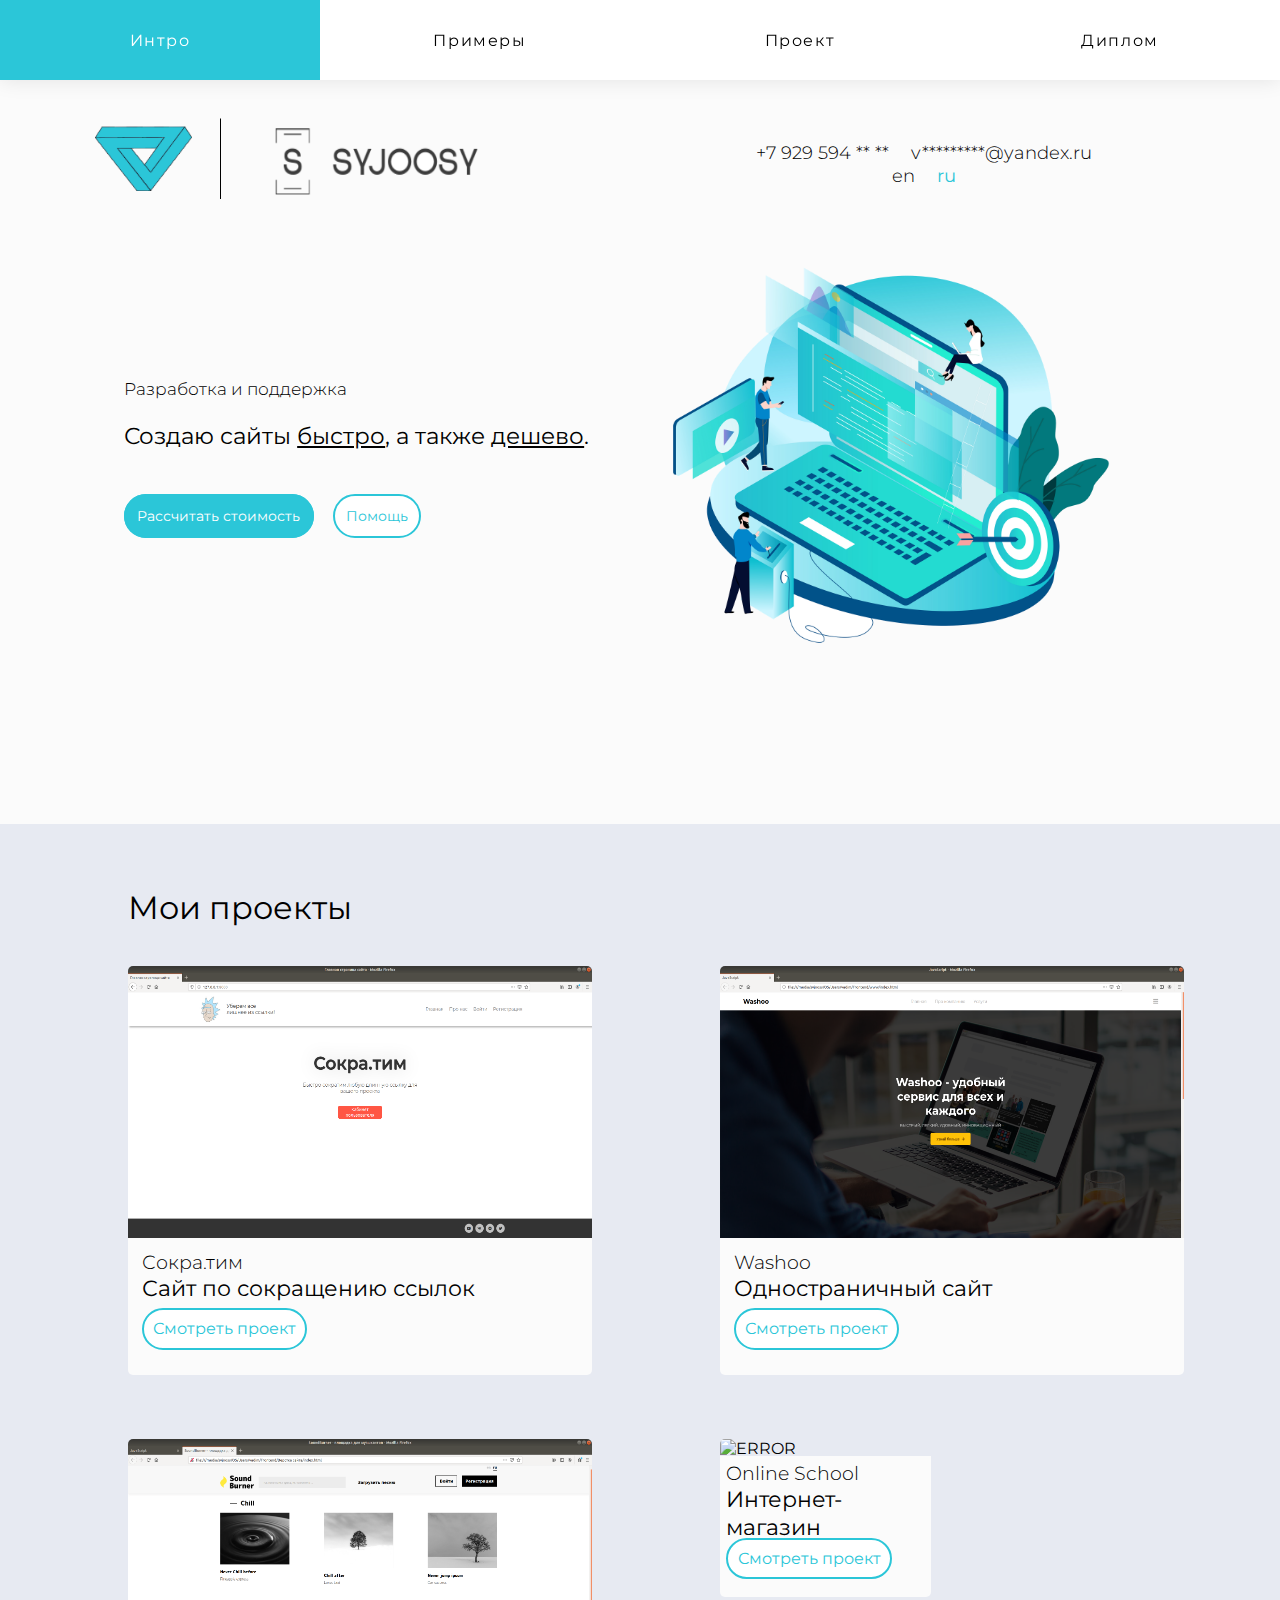
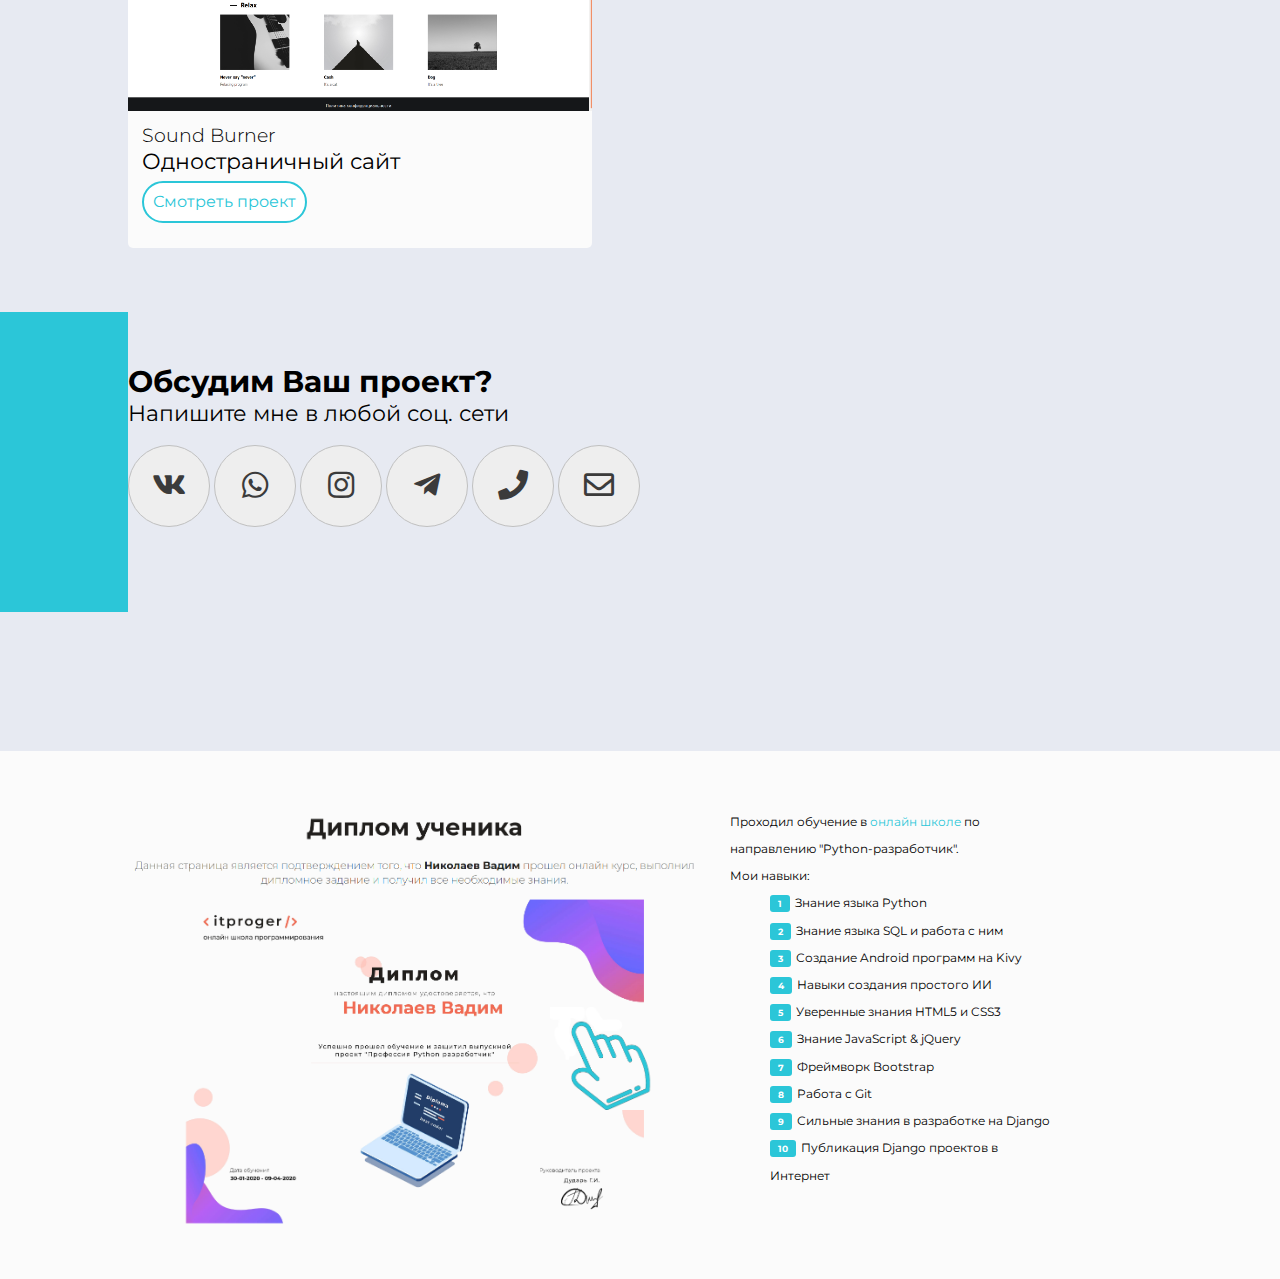
==== index.html @ c53ed462 "block fixes" ====
<!DOCTYPE html>
 <html lang="en">
 <head>
  <script src="https://code.jquery.com/jquery-3.5.1.min.js"></script>
  <meta charset="UTF-8">
  <title>syjoosy</title>
  <link rel="stylesheet" href="style.css"> 
  <!-- <link rel="stylesheet" href="https://cdnjs.cloudflare.com/ajax/libs/animate.css/4.0.0/animate.min.css"/> -->
  <link href="https://fonts.googleapis.com/css2?family=Montserrat:wght@100;300;400;600;700&display=swap" rel="stylesheet">
  <link rel="stylesheet" href="https://use.fontawesome.com/releases/v5.8.2/css/all.css" crossorigin="anonymous">
  <script src="script.js"></script>
  <!-- <script type="text/javascript">
    alert(screen.width+'x'+screen.height);
</script> -->
    </head>
 <body id="body">
  <section class="et-hero-tabs" id="tab-intro">
  <div class="et-hero-tabs-container">
      <a class="et-hero-tab" href="#tab-intro">Интро</a>
      <a class="et-hero-tab" href="#tab-projects">Примеры</a>
      <a class="et-hero-tab" href="#tab-project">Проект</a>
      <a class="et-hero-tab" href="#tab-diplom">Диплом</a>
      <!-- <a class="et-hero-tab" href="#tab-other">Other</a> -->
      <span class="et-hero-tab-slider"></span>
    </div>
  </section>
  <div class="background">
  <div class="margin"></div>
  <header>
    <!-- <div class="logo"> -->
      <!-- <div class="logo-img"> -->
      <!-- <img id="logo-1" src="img/logo3.png" alt="ERROR" width="120px" height="80px">
      <div class="line"></div>
      <img id="logo-2" src="img/syjoosy1.png" alt="ERROR" width="300px" height="160px" > -->
      <img id="logo-3" class="edge" src="img/123.png" alt="ERROR">
      <!-- </div> -->
    <!-- </div> -->
    <div class="info">
      <p>+7 929 594 ** **</p>
      <p>v*********@yandex.ru</p>
      <a href="#" id="en">en</a>
      <a href="#" id="ru">ru</a>
    </div>
    
  </header>
   <div class="logo-bottom">
    <div id="xy">
        <img id="iso" src="img/iso3.png" alt="ERROR">
    </div>
    <div class="logo-bottom-text">
      <p class="logo-bottom-p">Разработка и поддержка</p>
      <b id="showScroll"></b>
      <p class="logo-bottom-p-2">Создаю сайты <u>быстро</u>, а также <u>дешево</u>.</p>
      <div class="buttons">
        <a href="#" id="calc">Рассчитать стоимость</a>
        <a href="#" id="help">Помощь</a>
      </div>
    </div>
    
  </div>
</div>
<div id="tab-projects"></div>
  <div class="services">
    <p class="service-text">Мои проекты</p>
    <div class="service-images">
      <div class="simage">
        <img src="img/sokratim.png" alt="ERROR" class="simage-img">
        <div class="back">
          <p class="simage-name">Сокра.тим</p>
          <p class="simage-text">Сайт по сокращению ссылок</p>
          <a href="#">Смотреть проект</a>
          <div class="margin-simage"></div>
        </div>
      </div>
      <div class="simage">
        <img src="img/washoo.png" alt="ERROR" class="simage-img">
          <div class="back">
            <p class="simage-name">Washoo</p>
            <p class="simage-text">Одностраничный сайт</p>
            <a href="https://syjoosy.github.io/washoo/" target="_blank" >Смотреть проект</a>
            <div class="margin-simage"></div>
        </div>
      </div>

        <div class="simage">
          <img src="img/sound.png" alt="ERROR" class="simage-img">
          <div class="back">
            <div id="tab-project"></div>  
            <p class="simage-name">Sound Burner</p>
            <p class="simage-text">Одностраничный сайт</p>
            
            <a href="https://syjoosy.github.io/Sound-Burner/" target="_blank">Смотреть проект</a>
            <div class="margin-simage"></div>
          </div>
        </div>
        <div class="simage">
          <img src="https://i.ytimg.com/vi/j4wErHvze6g/maxresdefault.jpg" alt="ERROR" class="simage-img">
          <div class="back">
            <div id="tab-project"></div>  
            <p class="simage-name">Online School</p>
            <p class="simage-text">Интернет-магазин</p>
            
            <a href="#" target="_blank">Смотреть проект</a>
            <div class="margin-simage"></div>
          </div>
      </div>
    </div>
  </div>
  <div class="trio"></div>
  <div id="trio-2"></div>
  <div class="very-big-forma">
  <div id="big-forma">
    <h6 class="name">Обсудим Ваш проект?</h6>
    <p>Напишите мне в любой соц. сети</p>
    <div class="soc">
      <a href="https://vk.com/syjoosy" target="_blank"><div><i class="fab fa-vk"></i></div></a>
      <a href="https://wa.me/7929594****" target="_blank"><div><i class="fab fa-whatsapp"></i></div></a>
      <a href="https://www.instagram.com/syjoosy/" target="_blank"><div><i class="fab fa-instagram"></i></div></a>
      <a href="https://t.me/syjoosy" target="_blank"><div><i class="fab fa-telegram-plane"></i></div></a>
      <a href="tel:7929594****"><div><i class="fas fa-phone"></i></div></a>
      <a href="mailto:vadim*****@yandex.ru"><div><i class="far fa-envelope"></i></div></a>
    </div>
  <div class="forma" id="main">
  </div>
  </div>
  </div>
  <div id="tab-diplom"></div>
  <div class="diplom" >
    <a href="https://itproger.com/view-diplom/24287206b0eabb3c28bd4c9bcc3664b1/python" target="_blank"><img id="diplom-img" src="img/diplom1.png" alt="ERROR"></a>
    <img src="img/hand4.png" alt="ERROR" id="hand">
    <img src="img/hand5.png" alt="ERROR" id="hand" class="hand-2">
    <div class="diplom-text">
    <p>Проходил обучение в <a href="https://itproger.com" target="_blank" id="itproger">онлайн школе</a> по направлению "Python-разработчик". <br>Мои навыки:</p>
    <!-- <div class="ul-li"> -->
    <ul>
      <li>Знание языка Python</li>
      <li>Знание языка SQL и работа с ним</li>
      <li>Создание Android программ на Kivy</li>
      <li>Навыки создания простого ИИ</li>
      <li>Уверенные знания HTML5 и CSS3</li>
    <!-- </ul>
    <ul> -->
      <li>Знание JavaScript & jQuery</li>
      <li>Фреймворк Bootstrap</li>
      <li>Работа с Git</li>
      <li>Сильные знания в разработке на Django</li>
      <li>Публикация Django проектов в Интернет</li>
    </ul>
    </div>
    </div>
  </div>
 </body>
 </html>
---- style.css ----
* {
    margin: 0px;
    font-family: 'Montserrat', sans-serif;
    /*font-family: 'Evolventa',Arial,sans-serif;
    font-weight: 600;*/
    
}

.background {
    background: #fbfbfb;
    /*background: red;*/
}

header {
    /*margin-top: 5%;*/
    font-weight: 300;
    background: #fbfbfb;
    width: 97%;
    /*padding:25px;*/
   /* display: -webkit-inline-flex;
    display: inline-flex;*/
    /*display: inline-block;*/
    /*vertical-align: top;*/
}

body {
    /*overflow: hidden;*/
    overflow: scroll;
    /*padding: 5%;*/
    /*background: #e6e6e6;*/
    /*background: #fbfbfb;*/
    background: #e7eaf2;        
}

a {
    text-decoration: none;
}
 
/*.et-hero-tabs,*/
.et-slide {
    display: flex;
    flex-direction: column;
    justify-content: center;
    align-items: center;
    height: 100vh;
    position: relative;
    background: #eee;
    text-align: center;
    padding: 0 2em;

    
}


h1 {
        font-size: 2rem;
        margin: 0;
        letter-spacing: 1rem;
    }
    h3 {
        font-size: 1rem;
        letter-spacing: 0.3rem;
        opacity: 0.6;
    }

.et-hero-tabs-container {
    display: flex;
    flex-direction: row;
    position: absolute;
    bottom: 0;
    width: 100%;
    height: calc(1em + 5vw);
    box-shadow: 0 0 20px rgba(0, 0, 0, 0.1);
    background: #fff;
    z-index: 10;
}

.et-hero-tabs-container {
        position: fixed;
        top: 0;
    }


.et-hero-tab {
    display: flex;
    justify-content: center;
    align-items: center;
    flex: 1;
    color: #000;
    letter-spacing: 0.1rem;
        transition: all 0.5s ease;
        font-size: 0.8rem;
}

.et-hero-tab:hover {
            color:white;
      background: #2bc6d8;
            transition: all 0.5s ease;
    }

.et-hero-tab-slider {
    position: absolute;
    bottom: 0;
    width: 0;
    height: 6px;
    background: #66B1F1;
    transition: left 0.3s ease;
}

@media (min-width: 800px) {
    .et-hero-tabs,
    .et-slide {
    h1 {
        font-size: 3rem;
    }
    h3 {
        font-size: 1rem;
    }
    }
    .et-hero-tab {
        font-size: 1rem;
    }
}
/*#logo-1 {
    margin:20px;
}*/

.logo {
    /*width: 50%;*/
    /*display: flex;*/
    /*flex-direction: row;*/
    margin: 0 0px 0px 7%;

}

/*.line {
    width: 1px; 
    height: 100px; 
    background-color: black; 
    margin: 15px;
}*/

.logo > * {
    margin-right: 5%;
}

.info > a {
    color: black;
    text-decoration: none;
}

/*#logo-2 {
    margin-top: -1.5%;
}*/

.margin {
    height: calc(1em + 3vw);
}

#logo-3 {
    margin: 4% 0px 0px 7%;;
    max-width: calc(1em + 30vw);
    height: auto;
} 

/*.logo-img {
    width: 100%;
}*/

/*
header > div {
    display: table-cell;
}*/

/*.line {
    margin-top: 10px;
}*/

.info {
    float: right;
    margin: 7% 10% 0 0;
    text-align: center;
}

.info > * {
    font-size: calc(0.1em + 1.3vw);
    display: inline-block;
    margin-right: 5%; 
}

#ru {
    color: #2bc6d8; 
    font-weight: 400;
}

#ru:hover {
    color: black;
    font-weight: 400;
}

#en:hover {
    color: #2bc6d8; 
    font-weight: 400;
}

.logo-bottom {
    overflow: hidden;
    /*word-break: break-all;*/
    /*position: relative;*/
    width: 97%;
    background: #fbfbfb;
    /*display: -webkit-inline-flex;
    display: inline-flex;*/
    /*margin-left: 10%;*/
}

.logo-bottom-text {
    margin-left: 10%;
}

/*.logo-bottom > div  {
    display: inline-block;
}*/

/*#xy {
    max-width: 50%; 
}*/

#iso {
    /*margin-left: 90%;*/
    float: right;
    margin: 2% 10% 10% 0;
    /*max-width: 40%; */
    max-width: calc(1em + 35vw);
    height: auto;
    /*animation-name: iso;
    animation-duration: 5s;
    animation-iteration-count: infinite;
    animation-direction: alternate;*/
}

/*@keyframes iso {
    from {transform: scale(1.05);}
    to {transform: scale(1);}
}
*/

#iso:hover {
    transform: scale(1.1);
    transition: .5s;
}

#iso:not(:hover) {
    transform: scale(1);
    transition: .5s;
}

.logo-bottom-p {
    font-size: calc(0.1em + 1.2vw);
    font-weight: 300;
    margin: 15% 0 2% 0;
}

.logo-bottom-p-2 {
    /*margin-left: 200px;*/
    font-size: calc(0.1em + 1.7vw);
}

.buttons {
    margin: 5% 0 0 0;
}

.buttons > a {
    color: #2bc6d8;
    border: 2px solid #2bc6d8;
    border-radius: 50px;
    text-decoration: none;
    padding: 1%;
    margin-right: 15px;
    font-size: calc(0.1em + 1vw);
}

#calc {
    background: #2bc6d8;
    color: white;
}

#calc:hover {
    transition-duration: .5s;
    background: white;
    color: #2bc6d8;
}


#calc:not(:hover) {
    transition-duration: .5s;
    background: #2bc6d8;
    color: white;
}

#help:hover {
    transition-duration: .5s;
    background: #2bc6d8;
    color: white;
}

#help:not(:hover) {
    transition-duration: .5s;
    background: white;
    color: #2bc6d8;
}

#tab-projects {
    margin-bottom: 5%;
    /*background: #fbfbfb;*/
}

.services {
    /*margin-top: 10%;*/
    width: 100%;
    background: #e7eaf2;
}

.service-text {
  margin: 0 0 3% 10%;
  font-size: 200%;
}

.service-images {
    display: -webkit-inline-flex;
    display: inline-flex;
    flex-flow: row wrap;
    margin-left: 0%;
    padding: 0%;
    vertical-align: top;
    clear: both;
}

/*.break {
  flex-basis: 100%;
  height: 0;
}*/

.service-images > div {
    margin: 0 0 5% 10%;
    display: inline-block;
}

/*.service-images > div > p {

}
*/
.back {
    margin-top: -1%;
    padding: 3%;
    background: #fbfbfb;
    /*height: 22%;*/
    /*height: calc(1em + 8vw);*/
    border-radius: 0 0 5px 5px;
}

.back > a {
    color: #2bc6d8;
    border: 2px solid #2bc6d8;
    border-radius: 50px;
    text-decoration: none;
    padding: calc(0.5em + 0.1vw);
    margin-top: 200px;
}

.back > a:hover {
    transition-duration: .5s;
    background: #2bc6d8;
    color: white;
}

.back > a:not(:hover) {
    transition-duration: .5s;
    background: white;
    color: #2bc6d8;
}

.margin-simage {
    height: calc(1em + 0.5vw);
}

.simage > img {
    border-radius: 5px 5px 0 0;
}

.simage-name {
    font-size: calc(1em + 0.2vw); 
    font-weight: 300;
}

.simage-text {
    font-size: calc(1em + 0.5vw); 
    font-weight: 400; 
    margin-bottom: 4%;
}

.simage-img {
    /*width:680px; */
    width: calc(1em + 35vw);
    /*height:370px;*/
    height: calc(1em + 20vw);
}

/*.very-big-forma {
    position: relative;
}*/

#big-forma {
    /*max-width: 93.5%;*/
    position: relative;
    overflow: hidden;
    height: 350px; 
}

#big-forma > p {
    position: relative;
    z-index: 2;
}

.forma {
    position: absolute;
    background: #e7eaf2;
    transform: skew(-20deg);
    /*max-width: 93.5%;*/
    max-width: 103%;
    background: #2bc6d8;
    height: 300px;
    padding: 20px; 
    z-index: 0;
}

.trio {
    position: absolute;
    margin-top: 0%;
    z-index: 1;
    height: 300px;
    width: 10%;
    background: #2bc6d8;
    /*background: red;*/
}

.trio.green {
    background:#2bc6d8;
}

#trio-2 {
    visibility: hidden;
    position: absolute;
    margin: 0 0 0 90%;
    z-index: 2;
    height: 340px;
    width: 10%;
    /*background: #2bc6d8;*/
    background: blue;
}

/*.forma > * {
    transform: skew(20deg);
}*/

#big-forma > p {
    font-size: 22px;
    margin-left: 10%;
}

.name {
    position: relative;
    margin: 4% 0 0 10%;
    font-size: 30px;
    z-index: 2;
}


.soc {
    position: relative;
    margin-top: calc(1em + 3vw);
    margin-left: 10%;
    /*margin: 4% 0 0 10%;*/
    z-index: 2;
}

#big-forma > .soc > a {
  display: inline-block;
  margin-top: -10%;
  width: 80px;
  height: 80px;
  text-align: center;
  line-height: 50px;
  border-radius: 50%;
  background: #eee;
  border: 1px solid silver;
  cursor: pointer;
  color: #3b3b3b;
  transition: transform 600ms ease;
}

#big-forma > .soc > a > div > i {
    margin-top: 30%;
    font-size: 30px;
}

.soc a:hover {
  transform: translateY(-10px);
}

#main {
  top: 0;
  left: 0;
  /*width: 800px;*/
  background: linear-gradient(to right, #2bc6d8, #2bc6d8);
}


.diplom {
    width: 100%;
    height: calc(1em + 40vw);
    background: #fbfbfb;
    margin-top: 7%;
    display: flex;
}

.diplom > p {
    /*font-size: 380%;*/
    text-align: right;
}

.diplom-text {
    margin: 2% 18% 0 57%;
    line-height: calc(0.1em + 2vw);
}

.diplom-text > p {
    font-size: calc(0.1em + 0.8vw);
    margin-top: 10%;
}

.diplom-text > ul {
    list-style-type: none; 
}

.diplom-text > ul > li {
    /*font-size: 80%;*/
    font-size: calc(0.1em + 0.8vw);
    counter-increment: step-counter;
}

/*.ul-li > ul > li{
    display: inline-block;
}
*/
.diplom-text > ul > li:before {
    content: counter(step-counter);
    margin-right: 5px;
    font-size: 80%;
    background-color: #2bc6d8;
    color: white;
    font-weight: bold;
    padding: 3px 8px;
    border-radius: 3px;
}

.diplom-text > ul > li.active {
    transform: translate3d(0px, 0, 0);
    opacity: 1;
}

.diplom > a {
    position: absolute;
    margin: 5% 0 0 10%;
    z-index: 0;
}

#diplom-img {
    max-width: 50%;
    height: auto;
    position: relative;
}

#hand {
    position: absolute;
    z-index: 1;
    margin: 20% 0 0 43%;
    max-width: 8%;
    height: auto;
} 

.hand-2 {
    /*position: relative;*/
    animation-name: hand;
    animation-duration: 2s;
    animation-iteration-count: infinite;
    animation-direction: alternate; 
}


@keyframes hand {
    from {z-index: 1; transform: skew(-4deg);}
    to {z-index: 0;transform: skew(4deg);}
}

#itproger {
    text-decoration: none;
    color: #2bc6d8;
}

/*@media (min-width: 480px) and (max-width: 1024px) {
  body {
    font-size: calc(14px + (18 - 14) * ( (100vw - 480px) / ( 1024 - 480) ));
  }
}*/
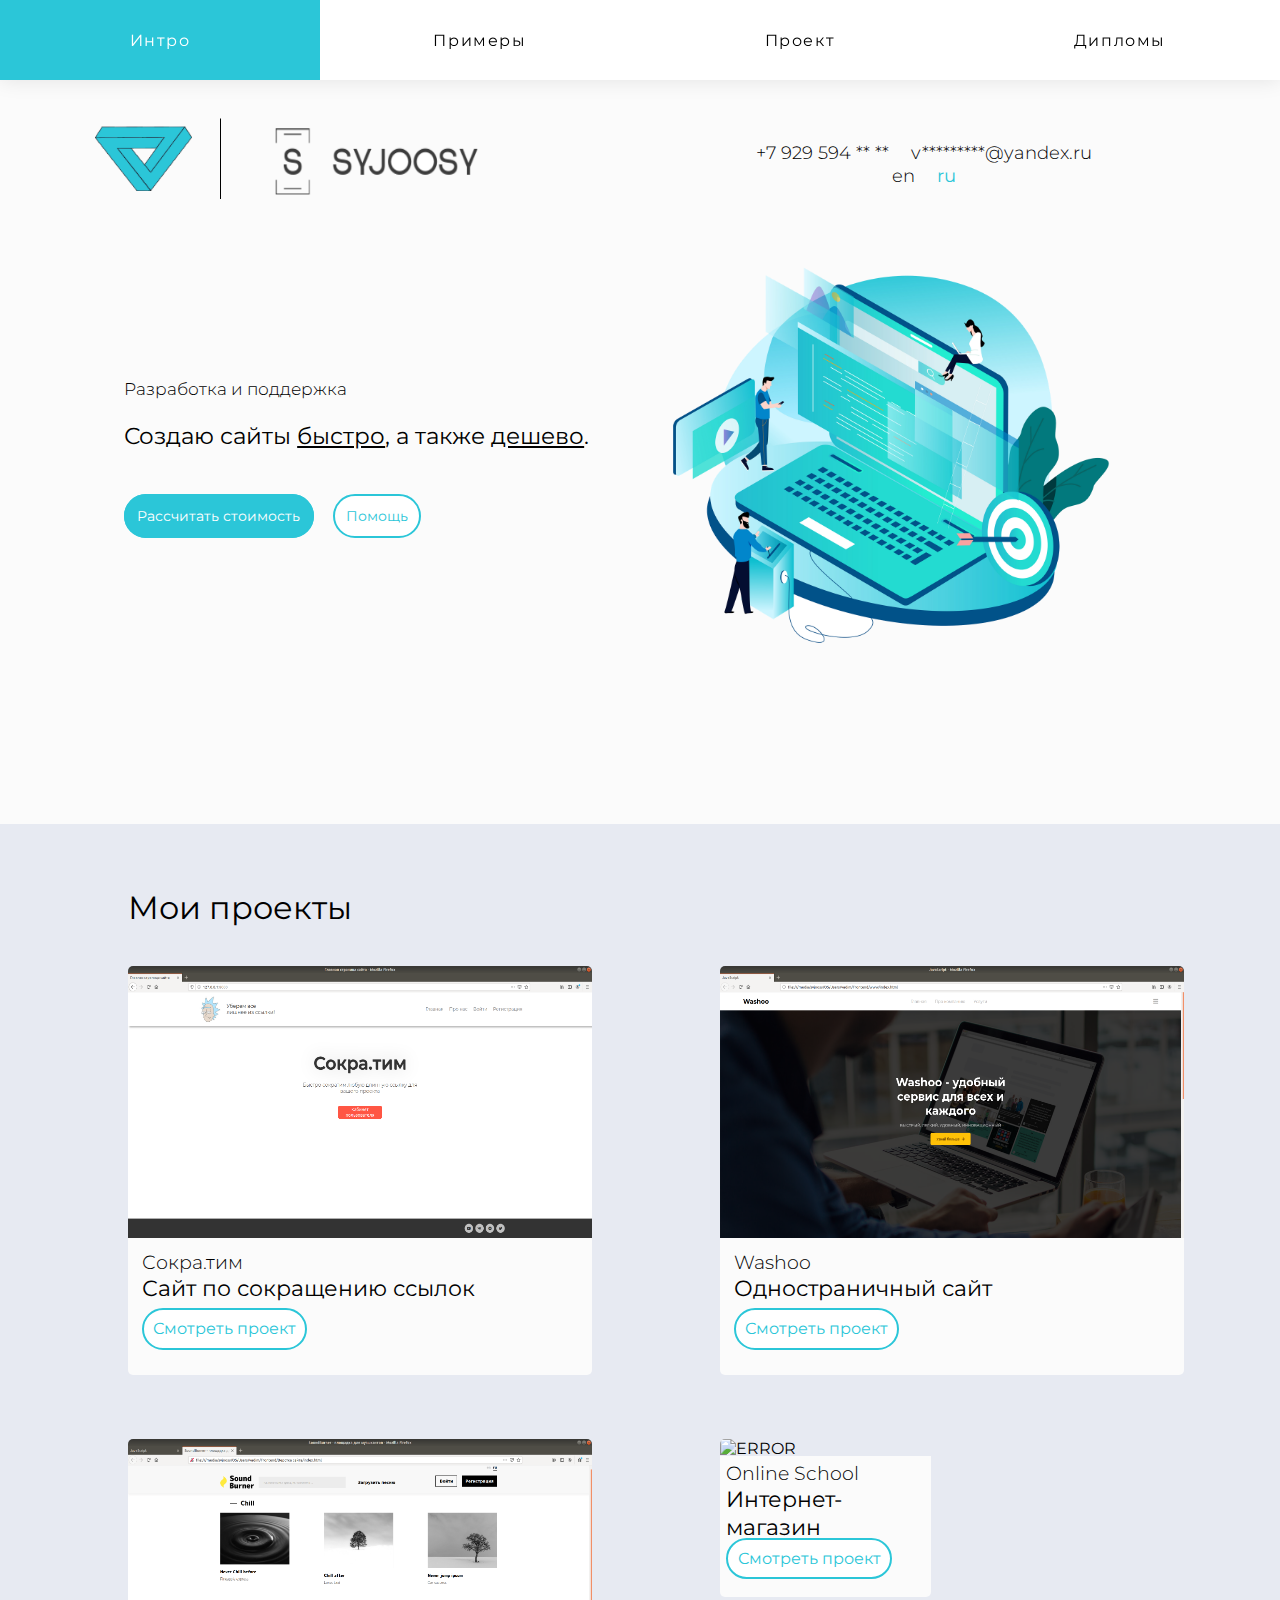
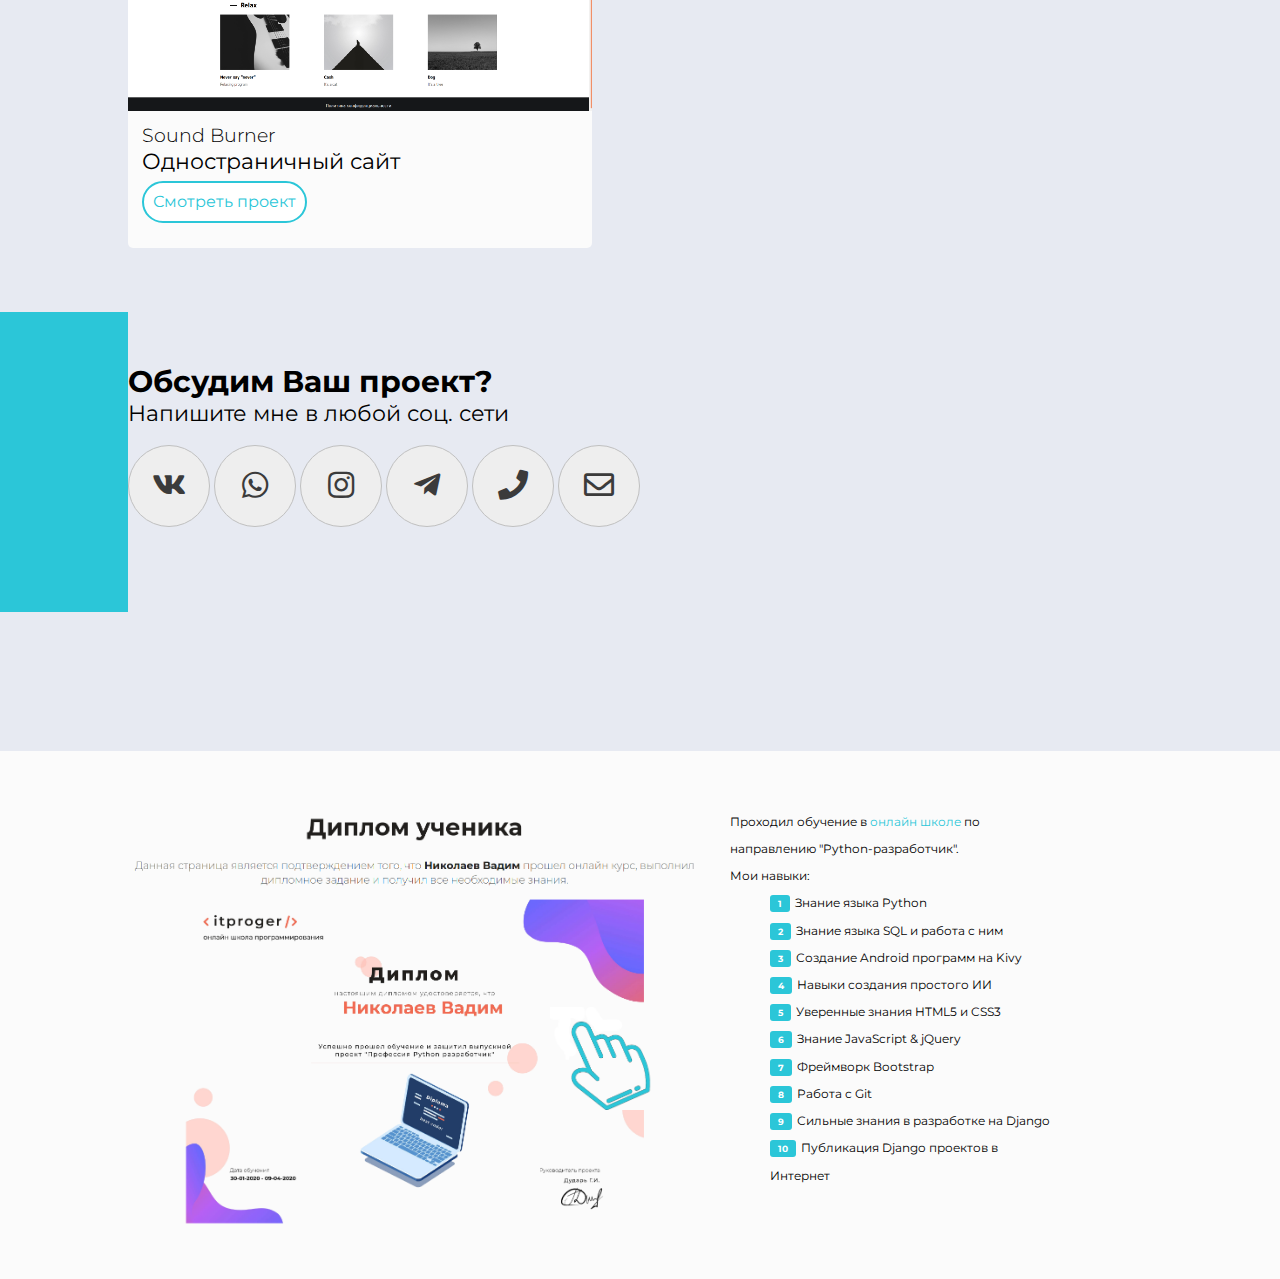
==== commit 15bc348f: "code fixing" ====
--- a/index.html
+++ b/index.html
@@ -9,9 +9,6 @@
   <link href="https://fonts.googleapis.com/css2?family=Montserrat:wght@100;300;400;600;700&display=swap" rel="stylesheet">
   <link rel="stylesheet" href="https://use.fontawesome.com/releases/v5.8.2/css/all.css" crossorigin="anonymous">
   <script src="script.js"></script>
-  <!-- <script type="text/javascript">
-    alert(screen.width+'x'+screen.height);
-</script> -->
     </head>
  <body id="body">
   <section class="et-hero-tabs" id="tab-intro">
@@ -19,7 +16,7 @@
       <a class="et-hero-tab" href="#tab-intro">Интро</a>
       <a class="et-hero-tab" href="#tab-projects">Примеры</a>
       <a class="et-hero-tab" href="#tab-project">Проект</a>
-      <a class="et-hero-tab" href="#tab-diplom">Диплом</a>
+      <a class="et-hero-tab" href="#tab-diplom">Дипломы</a>
       <!-- <a class="et-hero-tab" href="#tab-other">Other</a> -->
       <span class="et-hero-tab-slider"></span>
     </div>
@@ -27,21 +24,13 @@
   <div class="background">
   <div class="margin"></div>
   <header>
-    <!-- <div class="logo"> -->
-      <!-- <div class="logo-img"> -->
-      <!-- <img id="logo-1" src="img/logo3.png" alt="ERROR" width="120px" height="80px">
-      <div class="line"></div>
-      <img id="logo-2" src="img/syjoosy1.png" alt="ERROR" width="300px" height="160px" > -->
       <img id="logo-3" class="edge" src="img/123.png" alt="ERROR">
-      <!-- </div> -->
-    <!-- </div> -->
     <div class="info">
       <p>+7 929 594 ** **</p>
       <p>v*********@yandex.ru</p>
       <a href="#" id="en">en</a>
       <a href="#" id="ru">ru</a>
     </div>
-    
   </header>
    <div class="logo-bottom">
     <div id="xy">
@@ -56,7 +45,6 @@
         <a href="#" id="help">Помощь</a>
       </div>
     </div>
-    
   </div>
 </div>
 <div id="tab-projects"></div>
@@ -88,7 +76,6 @@
             <div id="tab-project"></div>  
             <p class="simage-name">Sound Burner</p>
             <p class="simage-text">Одностраничный сайт</p>
-            
             <a href="https://syjoosy.github.io/Sound-Burner/" target="_blank">Смотреть проект</a>
             <div class="margin-simage"></div>
           </div>
@@ -99,7 +86,6 @@
             <div id="tab-project"></div>  
             <p class="simage-name">Online School</p>
             <p class="simage-text">Интернет-магазин</p>
-            
             <a href="#" target="_blank">Смотреть проект</a>
             <div class="margin-simage"></div>
           </div>
@@ -131,15 +117,12 @@
     <img src="img/hand5.png" alt="ERROR" id="hand" class="hand-2">
     <div class="diplom-text">
     <p>Проходил обучение в <a href="https://itproger.com" target="_blank" id="itproger">онлайн школе</a> по направлению "Python-разработчик". <br>Мои навыки:</p>
-    <!-- <div class="ul-li"> -->
     <ul>
       <li>Знание языка Python</li>
       <li>Знание языка SQL и работа с ним</li>
       <li>Создание Android программ на Kivy</li>
       <li>Навыки создания простого ИИ</li>
       <li>Уверенные знания HTML5 и CSS3</li>
-    <!-- </ul>
-    <ul> -->
       <li>Знание JavaScript & jQuery</li>
       <li>Фреймворк Bootstrap</li>
       <li>Работа с Git</li>
--- a/style.css
+++ b/style.css
@@ -1,34 +1,20 @@
 * {
     margin: 0px;
-    font-family: 'Montserrat', sans-serif;
-    /*font-family: 'Evolventa',Arial,sans-serif;
-    font-weight: 600;*/
-    
+    font-family: 'Montserrat', sans-serif;    
 }
 
 .background {
     background: #fbfbfb;
-    /*background: red;*/
 }
 
 header {
-    /*margin-top: 5%;*/
     font-weight: 300;
     background: #fbfbfb;
     width: 97%;
-    /*padding:25px;*/
-   /* display: -webkit-inline-flex;
-    display: inline-flex;*/
-    /*display: inline-block;*/
-    /*vertical-align: top;*/
 }
 
 body {
-    /*overflow: hidden;*/
     overflow: scroll;
-    /*padding: 5%;*/
-    /*background: #e6e6e6;*/
-    /*background: #fbfbfb;*/
     background: #e7eaf2;        
 }
 
@@ -36,7 +22,6 @@
     text-decoration: none;
 }
  
-/*.et-hero-tabs,*/
 .et-slide {
     display: flex;
     flex-direction: column;
@@ -46,11 +31,8 @@
     position: relative;
     background: #eee;
     text-align: center;
-    padding: 0 2em;
-
-    
-}
-
+    padding: 0 2em; 
+}
 
 h1 {
         font-size: 2rem;
@@ -79,7 +61,6 @@
         position: fixed;
         top: 0;
     }
-
 
 .et-hero-tab {
     display: flex;
@@ -121,24 +102,11 @@
         font-size: 1rem;
     }
 }
-/*#logo-1 {
-    margin:20px;
-}*/
 
 .logo {
-    /*width: 50%;*/
-    /*display: flex;*/
-    /*flex-direction: row;*/
     margin: 0 0px 0px 7%;
 
 }
-
-/*.line {
-    width: 1px; 
-    height: 100px; 
-    background-color: black; 
-    margin: 15px;
-}*/
 
 .logo > * {
     margin-right: 5%;
@@ -148,10 +116,6 @@
     color: black;
     text-decoration: none;
 }
-
-/*#logo-2 {
-    margin-top: -1.5%;
-}*/
 
 .margin {
     height: calc(1em + 3vw);
@@ -163,19 +127,6 @@
     height: auto;
 } 
 
-/*.logo-img {
-    width: 100%;
-}*/
-
-/*
-header > div {
-    display: table-cell;
-}*/
-
-/*.line {
-    margin-top: 10px;
-}*/
-
 .info {
     float: right;
     margin: 7% 10% 0 0;
@@ -205,45 +156,20 @@
 
 .logo-bottom {
     overflow: hidden;
-    /*word-break: break-all;*/
-    /*position: relative;*/
     width: 97%;
     background: #fbfbfb;
-    /*display: -webkit-inline-flex;
-    display: inline-flex;*/
-    /*margin-left: 10%;*/
 }
 
 .logo-bottom-text {
     margin-left: 10%;
 }
 
-/*.logo-bottom > div  {
-    display: inline-block;
-}*/
-
-/*#xy {
-    max-width: 50%; 
-}*/
-
 #iso {
-    /*margin-left: 90%;*/
     float: right;
     margin: 2% 10% 10% 0;
-    /*max-width: 40%; */
     max-width: calc(1em + 35vw);
     height: auto;
-    /*animation-name: iso;
-    animation-duration: 5s;
-    animation-iteration-count: infinite;
-    animation-direction: alternate;*/
-}
-
-/*@keyframes iso {
-    from {transform: scale(1.05);}
-    to {transform: scale(1);}
-}
-*/
+}
 
 #iso:hover {
     transform: scale(1.1);
@@ -262,7 +188,6 @@
 }
 
 .logo-bottom-p-2 {
-    /*margin-left: 200px;*/
     font-size: calc(0.1em + 1.7vw);
 }
 
@@ -312,11 +237,9 @@
 
 #tab-projects {
     margin-bottom: 5%;
-    /*background: #fbfbfb;*/
 }
 
 .services {
-    /*margin-top: 10%;*/
     width: 100%;
     background: #e7eaf2;
 }
@@ -336,26 +259,15 @@
     clear: both;
 }
 
-/*.break {
-  flex-basis: 100%;
-  height: 0;
-}*/
-
 .service-images > div {
     margin: 0 0 5% 10%;
     display: inline-block;
 }
 
-/*.service-images > div > p {
-
-}
-*/
 .back {
     margin-top: -1%;
     padding: 3%;
     background: #fbfbfb;
-    /*height: 22%;*/
-    /*height: calc(1em + 8vw);*/
     border-radius: 0 0 5px 5px;
 }
 
@@ -400,18 +312,11 @@
 }
 
 .simage-img {
-    /*width:680px; */
     width: calc(1em + 35vw);
-    /*height:370px;*/
     height: calc(1em + 20vw);
 }
 
-/*.very-big-forma {
-    position: relative;
-}*/
-
 #big-forma {
-    /*max-width: 93.5%;*/
     position: relative;
     overflow: hidden;
     height: 350px; 
@@ -426,7 +331,6 @@
     position: absolute;
     background: #e7eaf2;
     transform: skew(-20deg);
-    /*max-width: 93.5%;*/
     max-width: 103%;
     background: #2bc6d8;
     height: 300px;
@@ -441,7 +345,6 @@
     height: 300px;
     width: 10%;
     background: #2bc6d8;
-    /*background: red;*/
 }
 
 .trio.green {
@@ -455,13 +358,8 @@
     z-index: 2;
     height: 340px;
     width: 10%;
-    /*background: #2bc6d8;*/
     background: blue;
 }
-
-/*.forma > * {
-    transform: skew(20deg);
-}*/
 
 #big-forma > p {
     font-size: 22px;
@@ -480,7 +378,6 @@
     position: relative;
     margin-top: calc(1em + 3vw);
     margin-left: 10%;
-    /*margin: 4% 0 0 10%;*/
     z-index: 2;
 }
 
@@ -511,7 +408,6 @@
 #main {
   top: 0;
   left: 0;
-  /*width: 800px;*/
   background: linear-gradient(to right, #2bc6d8, #2bc6d8);
 }
 
@@ -525,7 +421,6 @@
 }
 
 .diplom > p {
-    /*font-size: 380%;*/
     text-align: right;
 }
 
@@ -544,15 +439,10 @@
 }
 
 .diplom-text > ul > li {
-    /*font-size: 80%;*/
     font-size: calc(0.1em + 0.8vw);
     counter-increment: step-counter;
 }
 
-/*.ul-li > ul > li{
-    display: inline-block;
-}
-*/
 .diplom-text > ul > li:before {
     content: counter(step-counter);
     margin-right: 5px;
@@ -590,7 +480,6 @@
 } 
 
 .hand-2 {
-    /*position: relative;*/
     animation-name: hand;
     animation-duration: 2s;
     animation-iteration-count: infinite;
@@ -606,10 +495,4 @@
 #itproger {
     text-decoration: none;
     color: #2bc6d8;
-}
-
-/*@media (min-width: 480px) and (max-width: 1024px) {
-  body {
-    font-size: calc(14px + (18 - 14) * ( (100vw - 480px) / ( 1024 - 480) ));
-  }
-}*/+}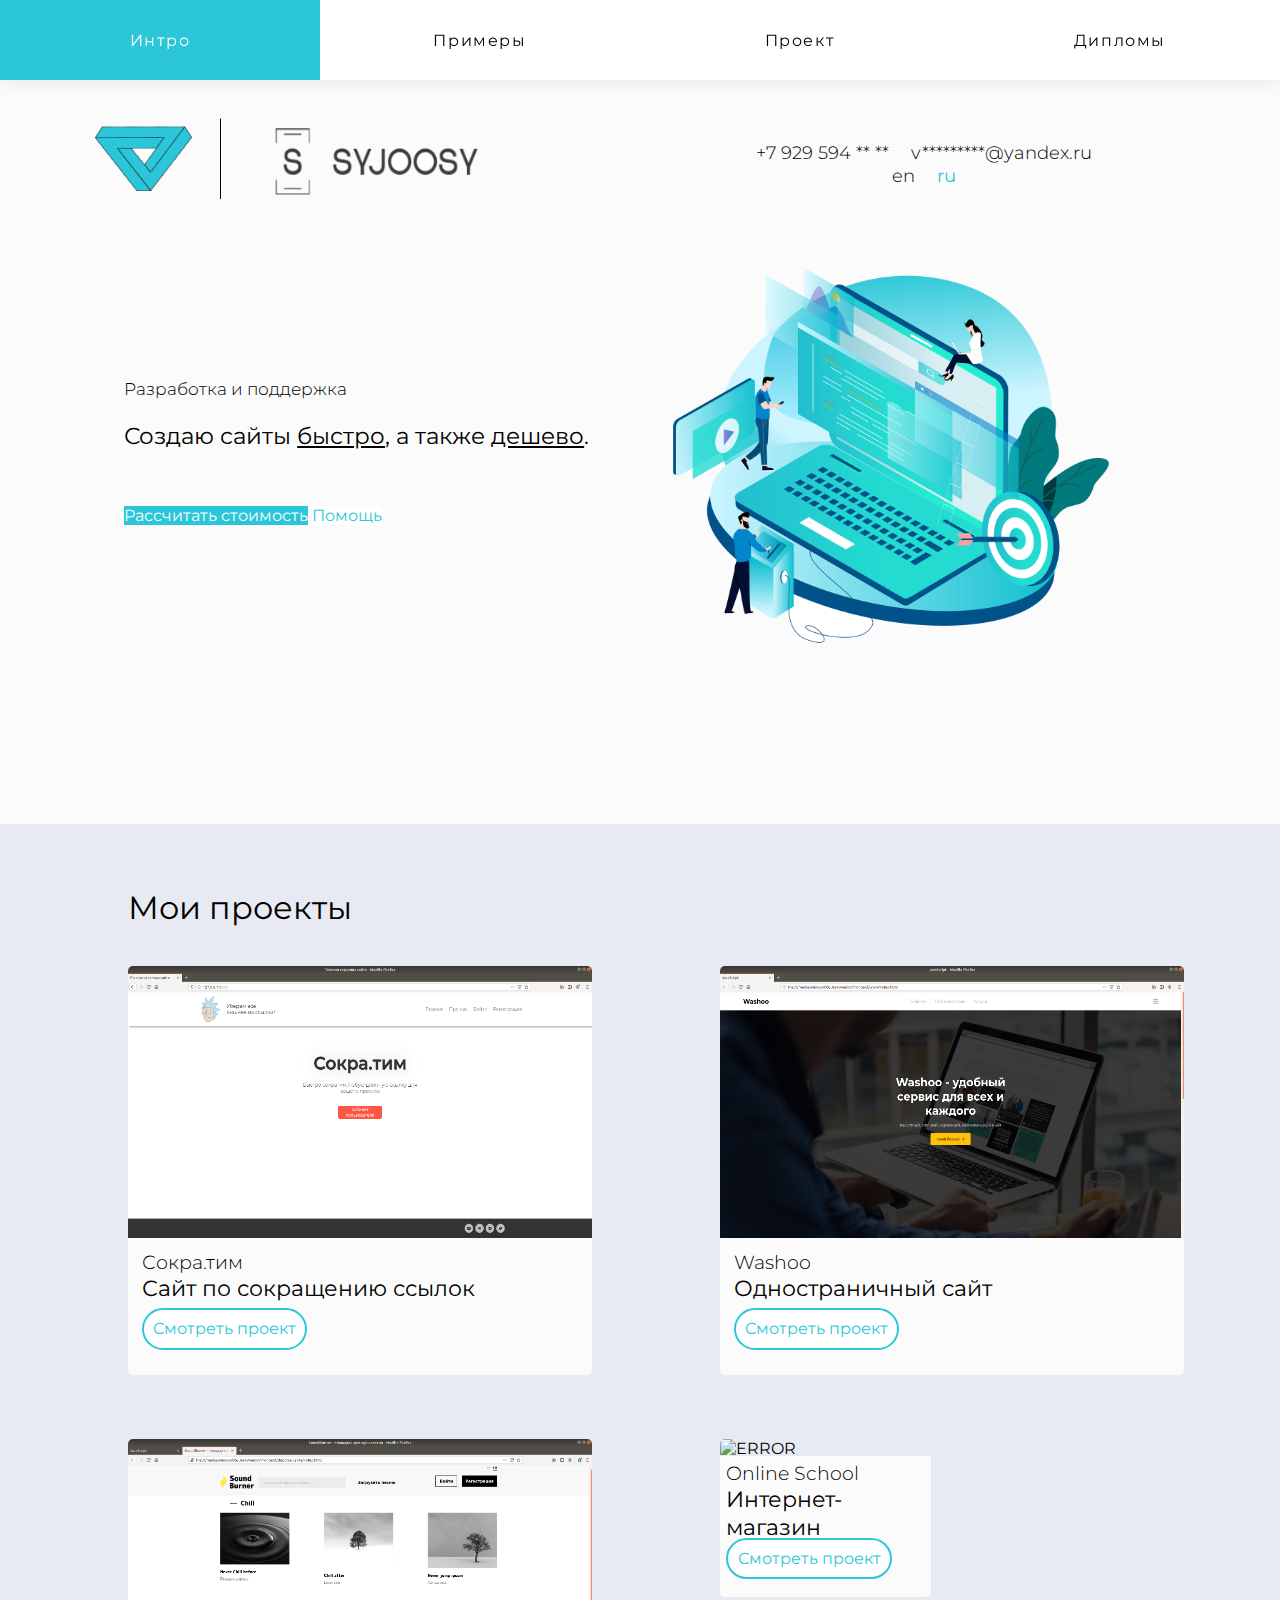
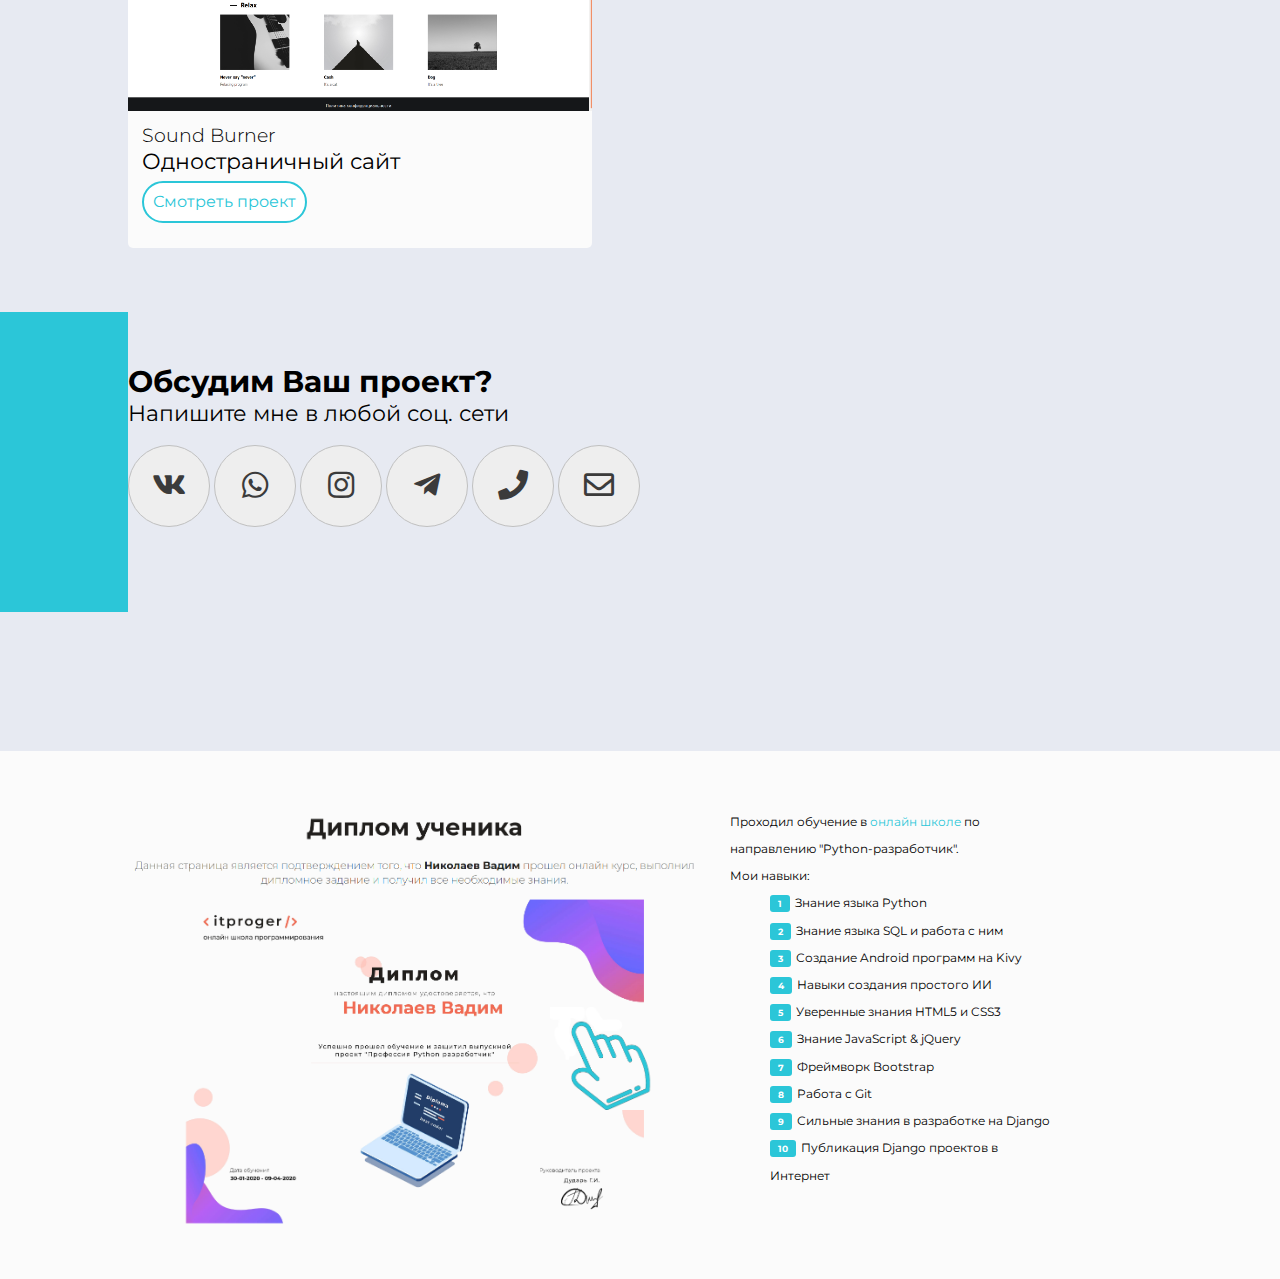
==== commit 5cc76d70: "add price block" ====
--- a/index.html
+++ b/index.html
@@ -9,6 +9,13 @@
   <link href="https://fonts.googleapis.com/css2?family=Montserrat:wght@100;300;400;600;700&display=swap" rel="stylesheet">
   <link rel="stylesheet" href="https://use.fontawesome.com/releases/v5.8.2/css/all.css" crossorigin="anonymous">
   <script src="script.js"></script>
+  <script>
+// When the user clicks on <div>, open the popup
+function myFunction() {
+    var popup = document.getElementById("myPopup");
+    popup.classList.toggle("show");
+}
+</script>
     </head>
  <body id="body">
   <section class="et-hero-tabs" id="tab-intro">
@@ -41,8 +48,11 @@
       <b id="showScroll"></b>
       <p class="logo-bottom-p-2">Создаю сайты <u>быстро</u>, а также <u>дешево</u>.</p>
       <div class="buttons">
-        <a href="#" id="calc">Рассчитать стоимость</a>
-        <a href="#" id="help">Помощь</a>
+        <div class="popup" onclick="myFunction()">
+          <span class="popuptext" id="myPopup">Блок рассчитывания стоимости <br>Стоимость одностраничный сайт/целый сайт</span>
+          <a href="#" id="calc">Рассчитать стоимость</a>
+          <a href="#" id="help">Помощь</a>
+        </div> 
       </div>
     </div>
   </div>
--- a/style.css
+++ b/style.css
@@ -2,6 +2,71 @@
     margin: 0px;
     font-family: 'Montserrat', sans-serif;    
 }
+
+ /* Popup container */
+.popup {
+    position: relative;
+    display: inline-block;
+    cursor: pointer;
+
+}
+
+/* The actual popup (appears on top) */
+.popup .popuptext {
+    font-size: 30px;
+    visibility: hidden;
+    width: 660px;
+    height: 260px;
+    background-color: #fbfbfb;
+    color: black;
+    text-align: center;
+    border-radius: 6px;
+    padding: 8px 0;
+    position: absolute;
+    z-index: 1;
+    bottom: 125%;
+    left: 50%;
+    margin: 150px 0 0 -80px;
+    box-shadow: -5px -5px 128px -28px rgba(0,0,0,0.75);
+}
+
+#myPopup {
+    font-size: 20px;
+    margin-top: 100px;
+}
+
+/* Popup arrow */
+.popup .popuptext::after {
+    content: "";
+    position: absolute;
+    top: 100%;
+    left: 50%;
+    margin-left: -5px;
+    border-width: 5px;
+    border-style: solid;
+    border-color: #555 transparent transparent transparent;
+}
+
+/* Toggle this class when clicking on the popup container (hide and show the popup) */
+.popup .show {
+    visibility: visible;
+    -webkit-animation: fadeIn 0.5s;
+    animation: fadeIn 0.5s
+}
+
+/* Add animation (fade in the popup) */
+@-webkit-keyframes fadeIn {
+    from {opacity: 0;}
+    to {opacity: 1;}
+}
+
+@keyframes fadeIn {
+    from {opacity: 0;}
+    to {opacity:1 ;}
+} 
+
+
+
 
 .background {
     background: #fbfbfb;
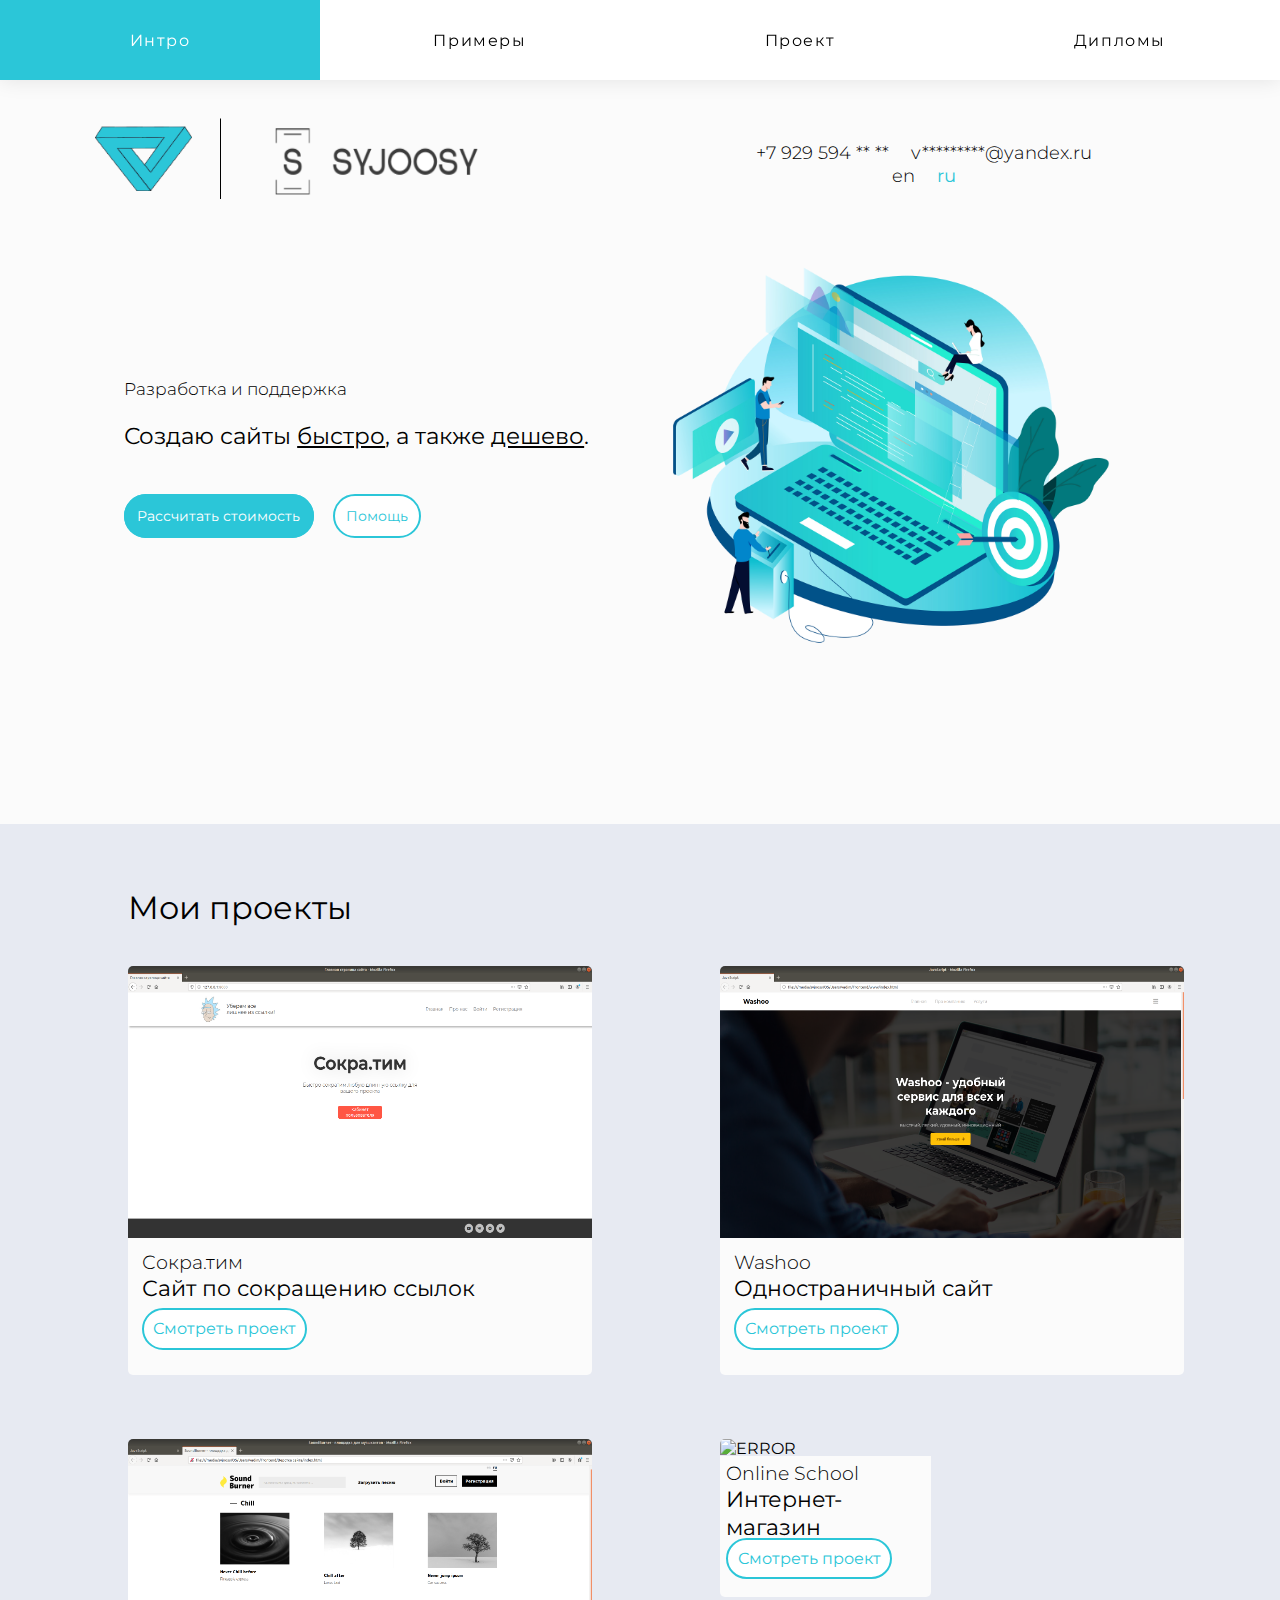
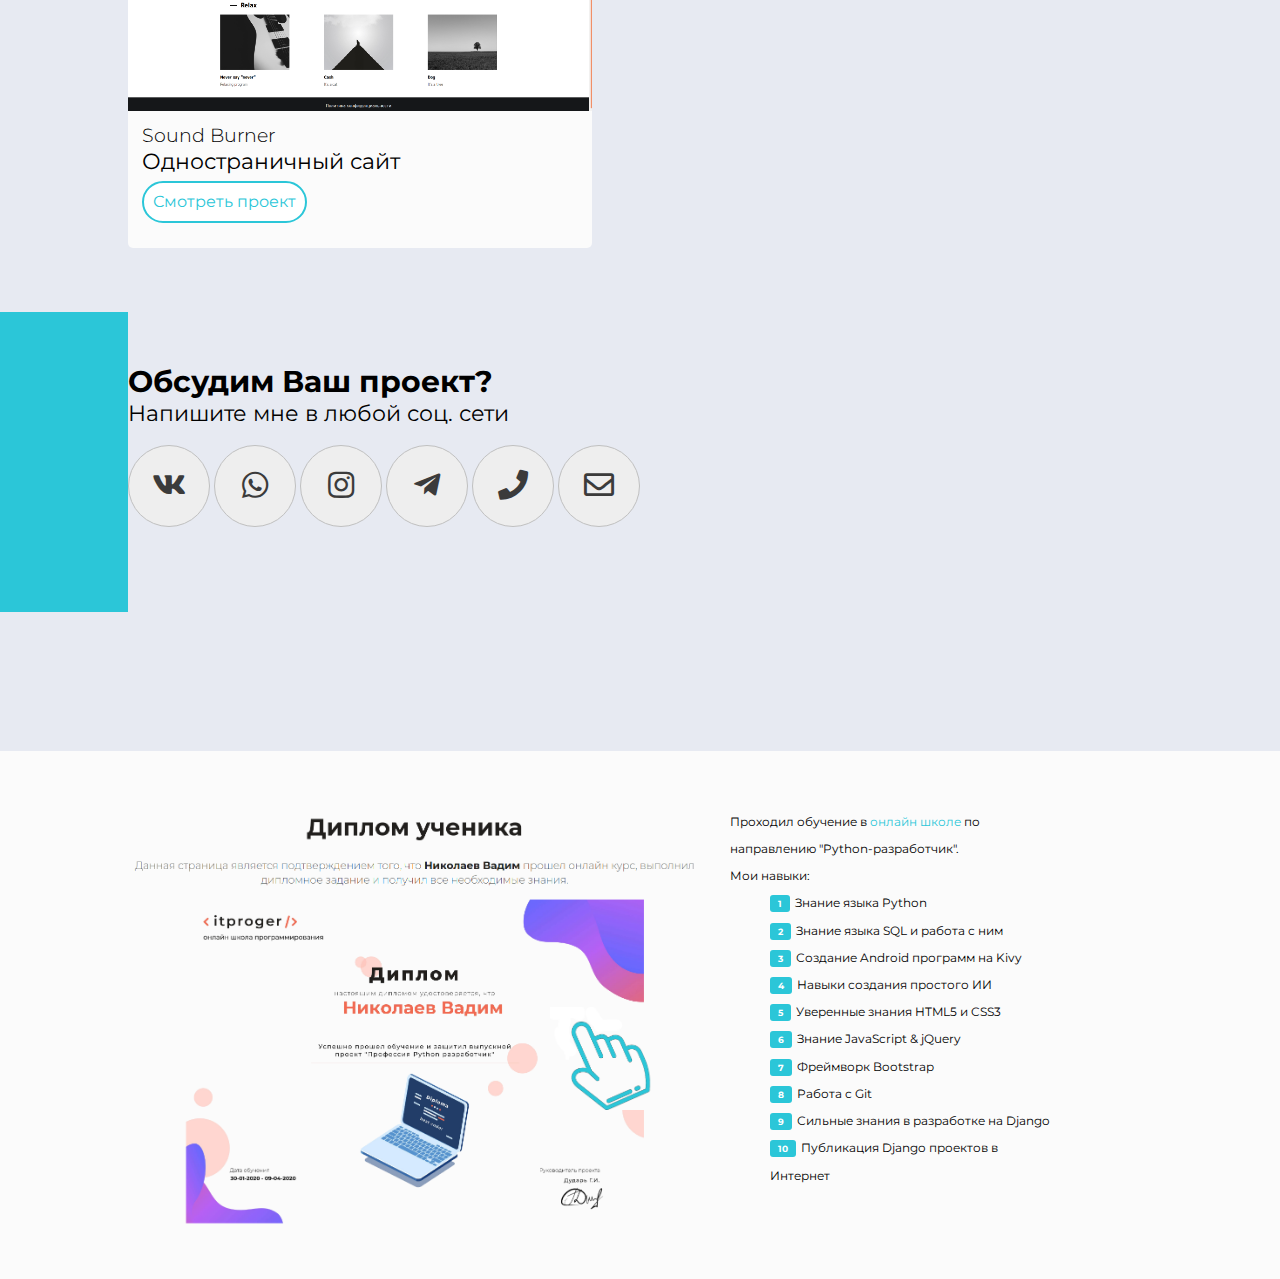
==== commit edb82956: "some little fixes" ====
--- a/index.html
+++ b/index.html
@@ -49,7 +49,7 @@
       <p class="logo-bottom-p-2">Создаю сайты <u>быстро</u>, а также <u>дешево</u>.</p>
       <div class="buttons">
         <div class="popup" onclick="myFunction()">
-          <span class="popuptext" id="myPopup">Блок рассчитывания стоимости <br>Стоимость одностраничный сайт/целый сайт</span>
+          <span class="popuptext" id="myPopup">Блок рассчитывания стоимости <br>Стоимость одностраничный сайт/целый сайт <br> Количество страниц на сайте</span>
           <a href="#" id="calc">Рассчитать стоимость</a>
           <a href="#" id="help">Помощь</a>
         </div> 
--- a/style.css
+++ b/style.css
@@ -3,10 +3,204 @@
     font-family: 'Montserrat', sans-serif;    
 }
 
- /* Popup container */
+
+.background {
+    background: #fbfbfb;
+}
+
+header {
+    font-weight: 300;
+    background: #fbfbfb;
+    width: 97%;
+}
+
+body {
+    overflow: scroll;
+    background: #e7eaf2;        
+}
+
+a {
+    text-decoration: none;
+}
+ 
+.et-slide {
+    display: flex;
+    flex-direction: column;
+    justify-content: center;
+    align-items: center;
+    height: 100vh;
+    position: relative;
+    background: #eee;
+    text-align: center;
+    padding: 0 2em; 
+}
+
+h1 {
+        font-size: 2rem;
+        margin: 0;
+        letter-spacing: 1rem;
+    }
+    h3 {
+        font-size: 1rem;
+        letter-spacing: 0.3rem;
+        opacity: 0.6;
+    }
+
+.et-hero-tabs-container {
+    display: flex;
+    flex-direction: row;
+    position: absolute;
+    bottom: 0;
+    width: 100%;
+    height: calc(1em + 5vw);
+    box-shadow: 0 0 20px rgba(0, 0, 0, 0.1);
+    background: #fff;
+    z-index: 10;
+}
+
+.et-hero-tabs-container {
+        position: fixed;
+        top: 0;
+    }
+
+.et-hero-tab {
+    display: flex;
+    justify-content: center;
+    align-items: center;
+    flex: 1;
+    color: #000;
+    letter-spacing: 0.1rem;
+        transition: all 0.5s ease;
+        font-size: 0.8rem;
+}
+
+.et-hero-tab:hover {
+            color:white;
+      background: #2bc6d8;
+            transition: all 0.5s ease;
+    }
+
+.et-hero-tab-slider {
+    position: absolute;
+    bottom: 0;
+    width: 0;
+    height: 6px;
+    background: #66B1F1;
+    transition: left 0.3s ease;
+}
+
+@media (min-width: 800px) {
+    .et-hero-tabs,
+    .et-slide {
+    h1 {
+        font-size: 3rem;
+    }
+    h3 {
+        font-size: 1rem;
+    }
+    }
+    .et-hero-tab {
+        font-size: 1rem;
+    }
+}
+
+.logo {
+    margin: 0 0px 0px 7%;
+
+}
+
+.logo > * {
+    margin-right: 5%;
+}
+
+.info > a {
+    color: black;
+    text-decoration: none;
+}
+
+.margin {
+    height: calc(1em + 3vw);
+}
+
+#logo-3 {
+    margin: 4% 0px 0px 7%;;
+    max-width: calc(1em + 30vw);
+    height: auto;
+} 
+
+.info {
+    float: right;
+    margin: 7% 10% 0 0;
+    text-align: center;
+}
+
+.info > * {
+    font-size: calc(0.1em + 1.3vw);
+    display: inline-block;
+    margin-right: 5%; 
+}
+
+#ru {
+    color: #2bc6d8; 
+    font-weight: 400;
+}
+
+#ru:hover {
+    color: black;
+    font-weight: 400;
+}
+
+#en:hover {
+    color: #2bc6d8; 
+    font-weight: 400;
+}
+
+.logo-bottom {
+    overflow: hidden;
+    width: 97%;
+    background: #fbfbfb;
+}
+
+.logo-bottom-text {
+    margin-left: 10%;
+}
+
+#iso {
+    float: right;
+    margin: 2% 10% 10% 0;
+    max-width: calc(1em + 35vw);
+    height: auto;
+}
+
+#iso:hover {
+    transform: scale(1.1);
+    transition: .5s;
+}
+
+#iso:not(:hover) {
+    transform: scale(1);
+    transition: .5s;
+}
+
+.logo-bottom-p {
+    font-size: calc(0.1em + 1.2vw);
+    font-weight: 300;
+    margin: 15% 0 2% 0;
+}
+
+.logo-bottom-p-2 {
+    font-size: calc(0.1em + 1.7vw);
+}
+
+.buttons {
+    margin: 5% 0 0 0;
+}
+
+
+/* Popup container */
 .popup {
     position: relative;
-    display: inline-block;
+    /*display: inline-block;*/
     cursor: pointer;
 
 }
@@ -27,13 +221,14 @@
     bottom: 125%;
     left: 50%;
     margin: 150px 0 0 -80px;
-    box-shadow: -5px -5px 128px -28px rgba(0,0,0,0.75);
+    box-shadow: -5px -5px 64px -28px rgba(0,0,0,0.75);
 }
 
 #myPopup {
     font-size: 20px;
-    margin-top: 100px;
-}
+    margin: 30% 0 0 -30%;
+/*    margin: 100px 0 0 -800px;
+*/}
 
 /* Popup arrow */
 .popup .popuptext::after {
@@ -65,202 +260,7 @@
     to {opacity:1 ;}
 } 
 
-
-
-
-.background {
-    background: #fbfbfb;
-}
-
-header {
-    font-weight: 300;
-    background: #fbfbfb;
-    width: 97%;
-}
-
-body {
-    overflow: scroll;
-    background: #e7eaf2;        
-}
-
-a {
-    text-decoration: none;
-}
- 
-.et-slide {
-    display: flex;
-    flex-direction: column;
-    justify-content: center;
-    align-items: center;
-    height: 100vh;
-    position: relative;
-    background: #eee;
-    text-align: center;
-    padding: 0 2em; 
-}
-
-h1 {
-        font-size: 2rem;
-        margin: 0;
-        letter-spacing: 1rem;
-    }
-    h3 {
-        font-size: 1rem;
-        letter-spacing: 0.3rem;
-        opacity: 0.6;
-    }
-
-.et-hero-tabs-container {
-    display: flex;
-    flex-direction: row;
-    position: absolute;
-    bottom: 0;
-    width: 100%;
-    height: calc(1em + 5vw);
-    box-shadow: 0 0 20px rgba(0, 0, 0, 0.1);
-    background: #fff;
-    z-index: 10;
-}
-
-.et-hero-tabs-container {
-        position: fixed;
-        top: 0;
-    }
-
-.et-hero-tab {
-    display: flex;
-    justify-content: center;
-    align-items: center;
-    flex: 1;
-    color: #000;
-    letter-spacing: 0.1rem;
-        transition: all 0.5s ease;
-        font-size: 0.8rem;
-}
-
-.et-hero-tab:hover {
-            color:white;
-      background: #2bc6d8;
-            transition: all 0.5s ease;
-    }
-
-.et-hero-tab-slider {
-    position: absolute;
-    bottom: 0;
-    width: 0;
-    height: 6px;
-    background: #66B1F1;
-    transition: left 0.3s ease;
-}
-
-@media (min-width: 800px) {
-    .et-hero-tabs,
-    .et-slide {
-    h1 {
-        font-size: 3rem;
-    }
-    h3 {
-        font-size: 1rem;
-    }
-    }
-    .et-hero-tab {
-        font-size: 1rem;
-    }
-}
-
-.logo {
-    margin: 0 0px 0px 7%;
-
-}
-
-.logo > * {
-    margin-right: 5%;
-}
-
-.info > a {
-    color: black;
-    text-decoration: none;
-}
-
-.margin {
-    height: calc(1em + 3vw);
-}
-
-#logo-3 {
-    margin: 4% 0px 0px 7%;;
-    max-width: calc(1em + 30vw);
-    height: auto;
-} 
-
-.info {
-    float: right;
-    margin: 7% 10% 0 0;
-    text-align: center;
-}
-
-.info > * {
-    font-size: calc(0.1em + 1.3vw);
-    display: inline-block;
-    margin-right: 5%; 
-}
-
-#ru {
-    color: #2bc6d8; 
-    font-weight: 400;
-}
-
-#ru:hover {
-    color: black;
-    font-weight: 400;
-}
-
-#en:hover {
-    color: #2bc6d8; 
-    font-weight: 400;
-}
-
-.logo-bottom {
-    overflow: hidden;
-    width: 97%;
-    background: #fbfbfb;
-}
-
-.logo-bottom-text {
-    margin-left: 10%;
-}
-
-#iso {
-    float: right;
-    margin: 2% 10% 10% 0;
-    max-width: calc(1em + 35vw);
-    height: auto;
-}
-
-#iso:hover {
-    transform: scale(1.1);
-    transition: .5s;
-}
-
-#iso:not(:hover) {
-    transform: scale(1);
-    transition: .5s;
-}
-
-.logo-bottom-p {
-    font-size: calc(0.1em + 1.2vw);
-    font-weight: 300;
-    margin: 15% 0 2% 0;
-}
-
-.logo-bottom-p-2 {
-    font-size: calc(0.1em + 1.7vw);
-}
-
-.buttons {
-    margin: 5% 0 0 0;
-}
-
-.buttons > a {
+.popup > a {
     color: #2bc6d8;
     border: 2px solid #2bc6d8;
     border-radius: 50px;
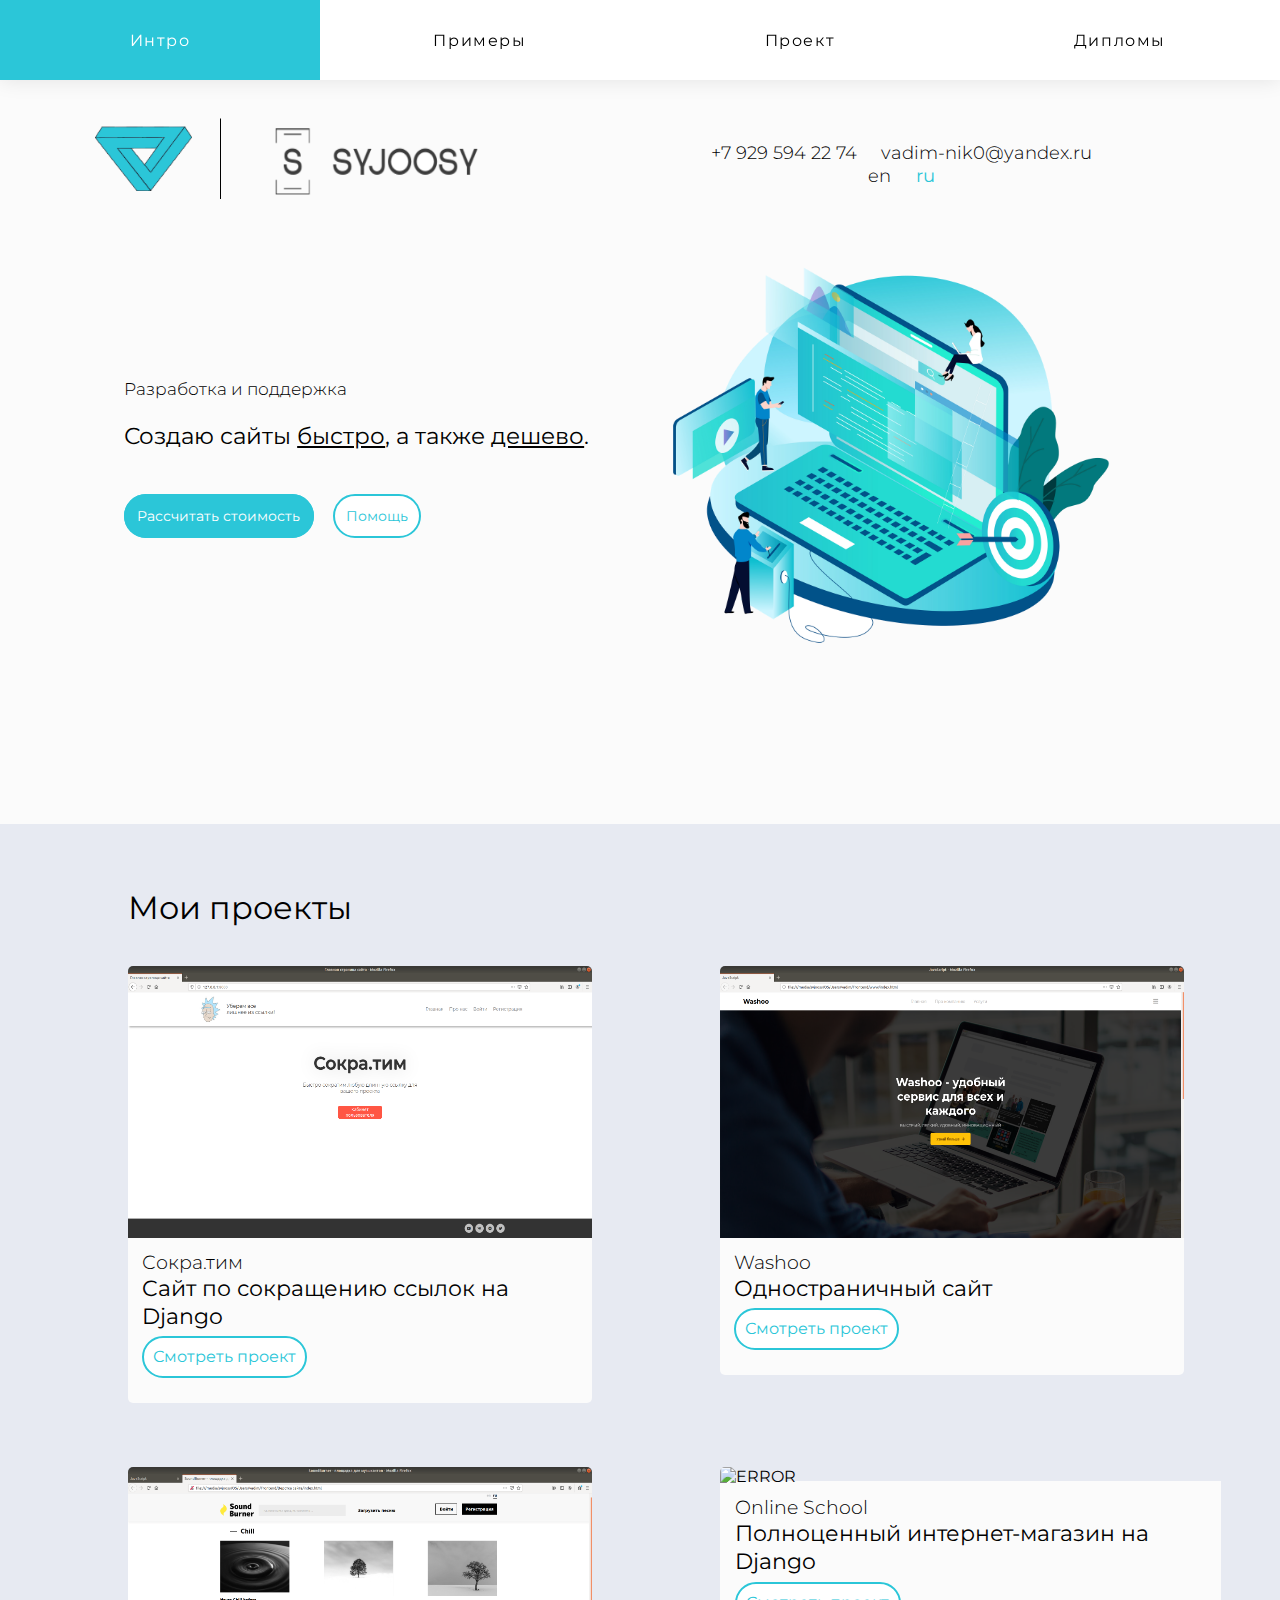
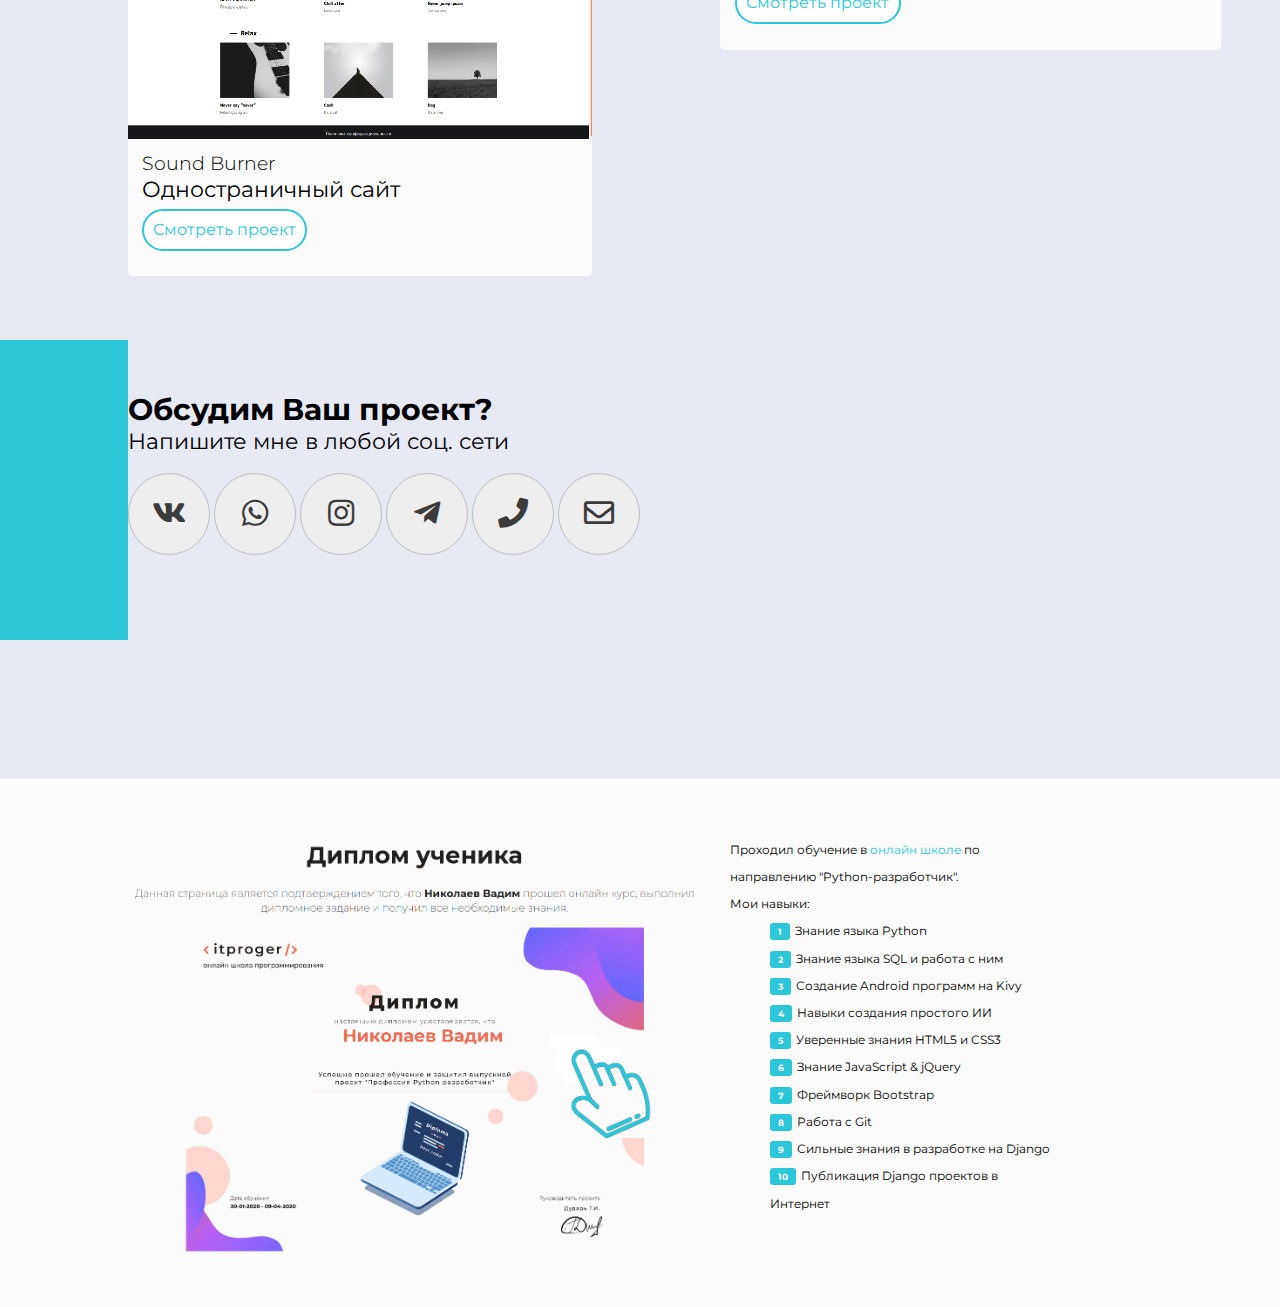
==== commit e0023c05: "Add files via upload" ====
--- a/index.html
+++ b/index.html
@@ -33,8 +33,8 @@
   <header>
       <img id="logo-3" class="edge" src="img/123.png" alt="ERROR">
     <div class="info">
-      <p>+7 929 594 ** **</p>
-      <p>v*********@yandex.ru</p>
+      <a href="tel:79295942274"><p>+7 929 594 22 74</p></a>
+      <a href="mailto:vadim-nik0@yandex.ru"><p>vadim-nik0@yandex.ru</p></a>
       <a href="#" id="en">en</a>
       <a href="#" id="ru">ru</a>
     </div>
@@ -49,7 +49,11 @@
       <p class="logo-bottom-p-2">Создаю сайты <u>быстро</u>, а также <u>дешево</u>.</p>
       <div class="buttons">
         <div class="popup" onclick="myFunction()">
-          <span class="popuptext" id="myPopup">Блок рассчитывания стоимости <br>Стоимость одностраничный сайт/целый сайт <br> Количество страниц на сайте</span>
+          <span class="popuptext" id="myPopup">Блок рассчитывания стоимости <br>Стоимость целого сайта: <br> Количество страниц на сайте:
+             <input type="" name="">
+             <button>Рассчитать</button>
+             <!-- <input type="" name=""> -->
+          </span>
           <a href="#" id="calc">Рассчитать стоимость</a>
           <a href="#" id="help">Помощь</a>
         </div> 
@@ -65,7 +69,7 @@
         <img src="img/sokratim.png" alt="ERROR" class="simage-img">
         <div class="back">
           <p class="simage-name">Сокра.тим</p>
-          <p class="simage-text">Сайт по сокращению ссылок</p>
+          <p class="simage-text">Cайт по сокращению ссылок на Django</p>
           <a href="#">Смотреть проект</a>
           <div class="margin-simage"></div>
         </div>
@@ -95,7 +99,7 @@
           <div class="back">
             <div id="tab-project"></div>  
             <p class="simage-name">Online School</p>
-            <p class="simage-text">Интернет-магазин</p>
+            <p class="simage-text">Полноценный интернет-магазин на Django</p>
             <a href="#" target="_blank">Смотреть проект</a>
             <div class="margin-simage"></div>
           </div>
@@ -110,11 +114,11 @@
     <p>Напишите мне в любой соц. сети</p>
     <div class="soc">
       <a href="https://vk.com/syjoosy" target="_blank"><div><i class="fab fa-vk"></i></div></a>
-      <a href="https://wa.me/7929594****" target="_blank"><div><i class="fab fa-whatsapp"></i></div></a>
+      <a href="https://wa.me/79295942274" target="_blank"><div><i class="fab fa-whatsapp"></i></div></a>
       <a href="https://www.instagram.com/syjoosy/" target="_blank"><div><i class="fab fa-instagram"></i></div></a>
       <a href="https://t.me/syjoosy" target="_blank"><div><i class="fab fa-telegram-plane"></i></div></a>
-      <a href="tel:7929594****"><div><i class="fas fa-phone"></i></div></a>
-      <a href="mailto:vadim*****@yandex.ru"><div><i class="far fa-envelope"></i></div></a>
+      <a href="tel:79295942274"><div><i class="fas fa-phone"></i></div></a>
+      <a href="mailto:vadim-nik0@yandex.ru"><div><i class="far fa-envelope"></i></div></a>
     </div>
   <div class="forma" id="main">
   </div>
--- a/style.css
+++ b/style.css
@@ -330,11 +330,17 @@
 }
 
 .back {
+    /*width: 50%;*/
+
     margin-top: -1%;
     padding: 3%;
     background: #fbfbfb;
     border-radius: 0 0 5px 5px;
 }
+
+/*.back > p {
+    text-align: left;
+}*/
 
 .back > a {
     color: #2bc6d8;
@@ -357,6 +363,10 @@
     color: #2bc6d8;
 }
 
+/*.simage {
+    overflow: hidden;
+}
+*/
 .margin-simage {
     height: calc(1em + 0.5vw);
 }
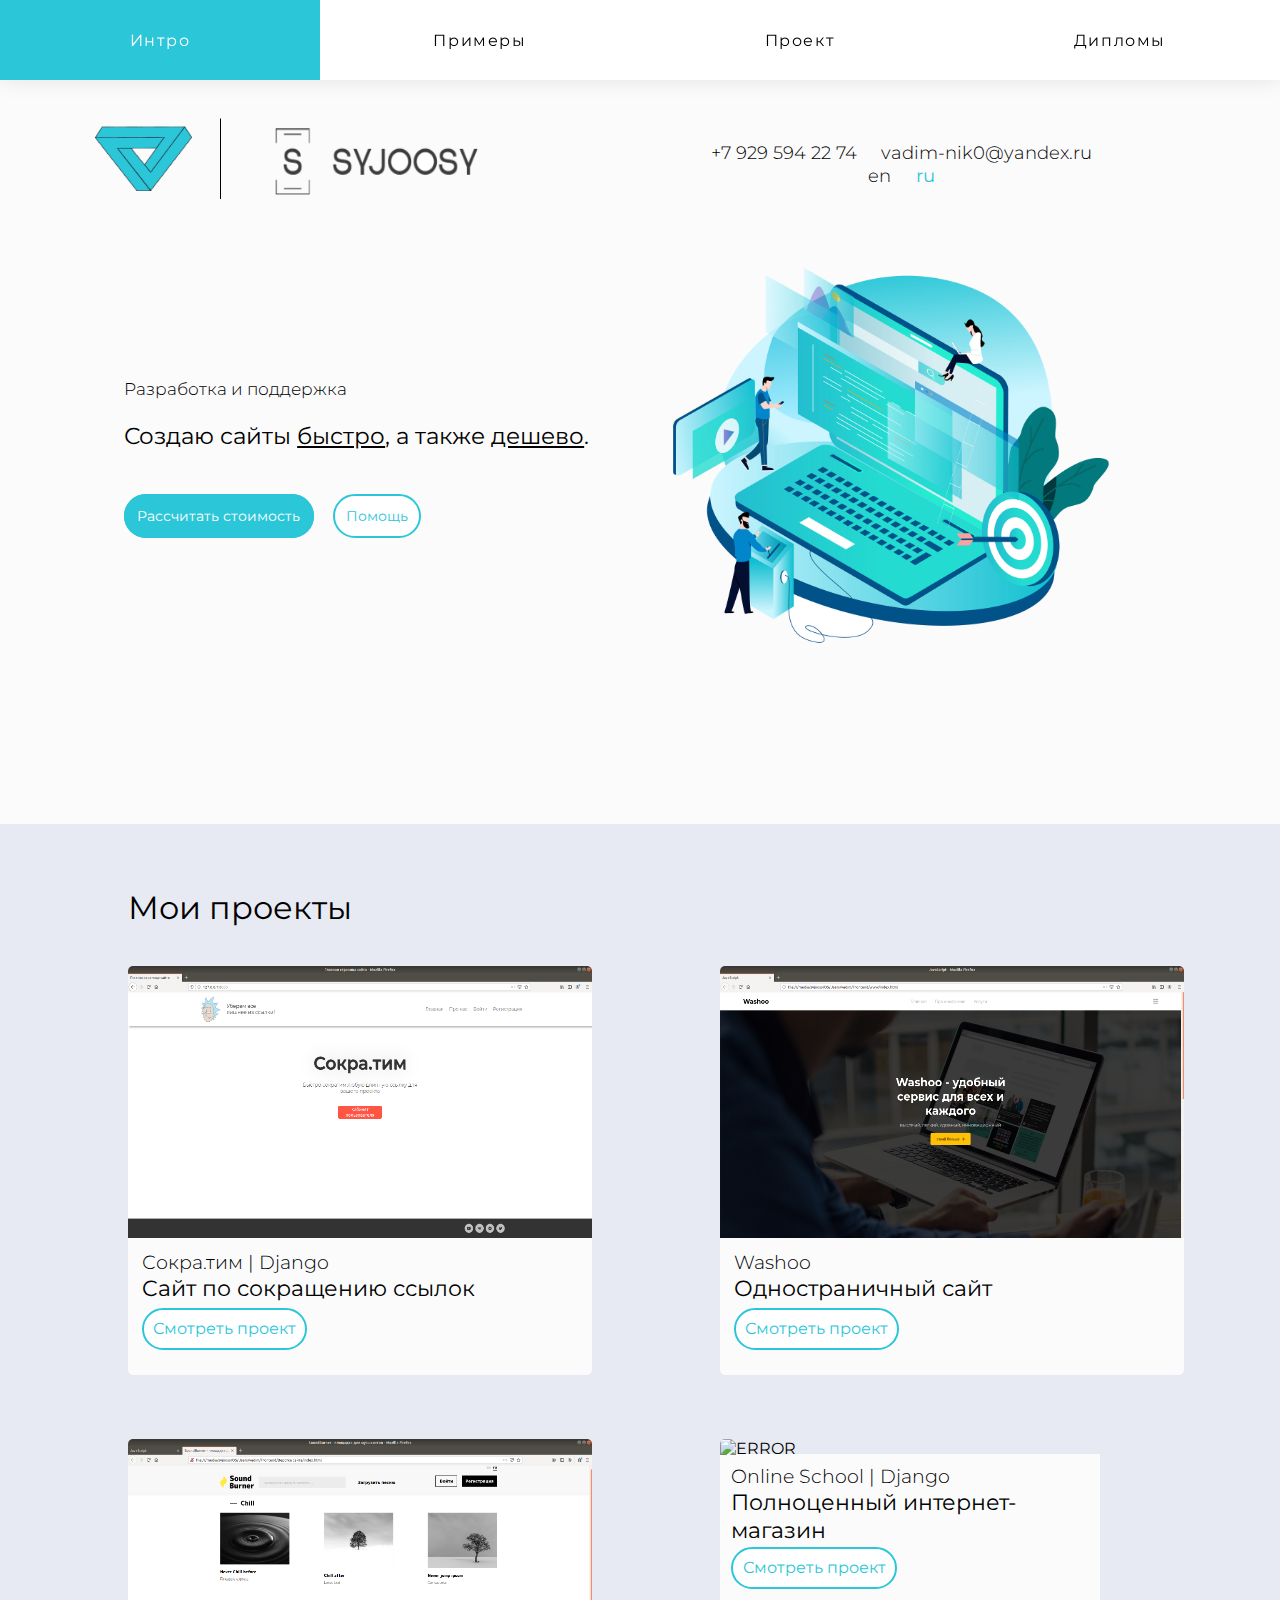
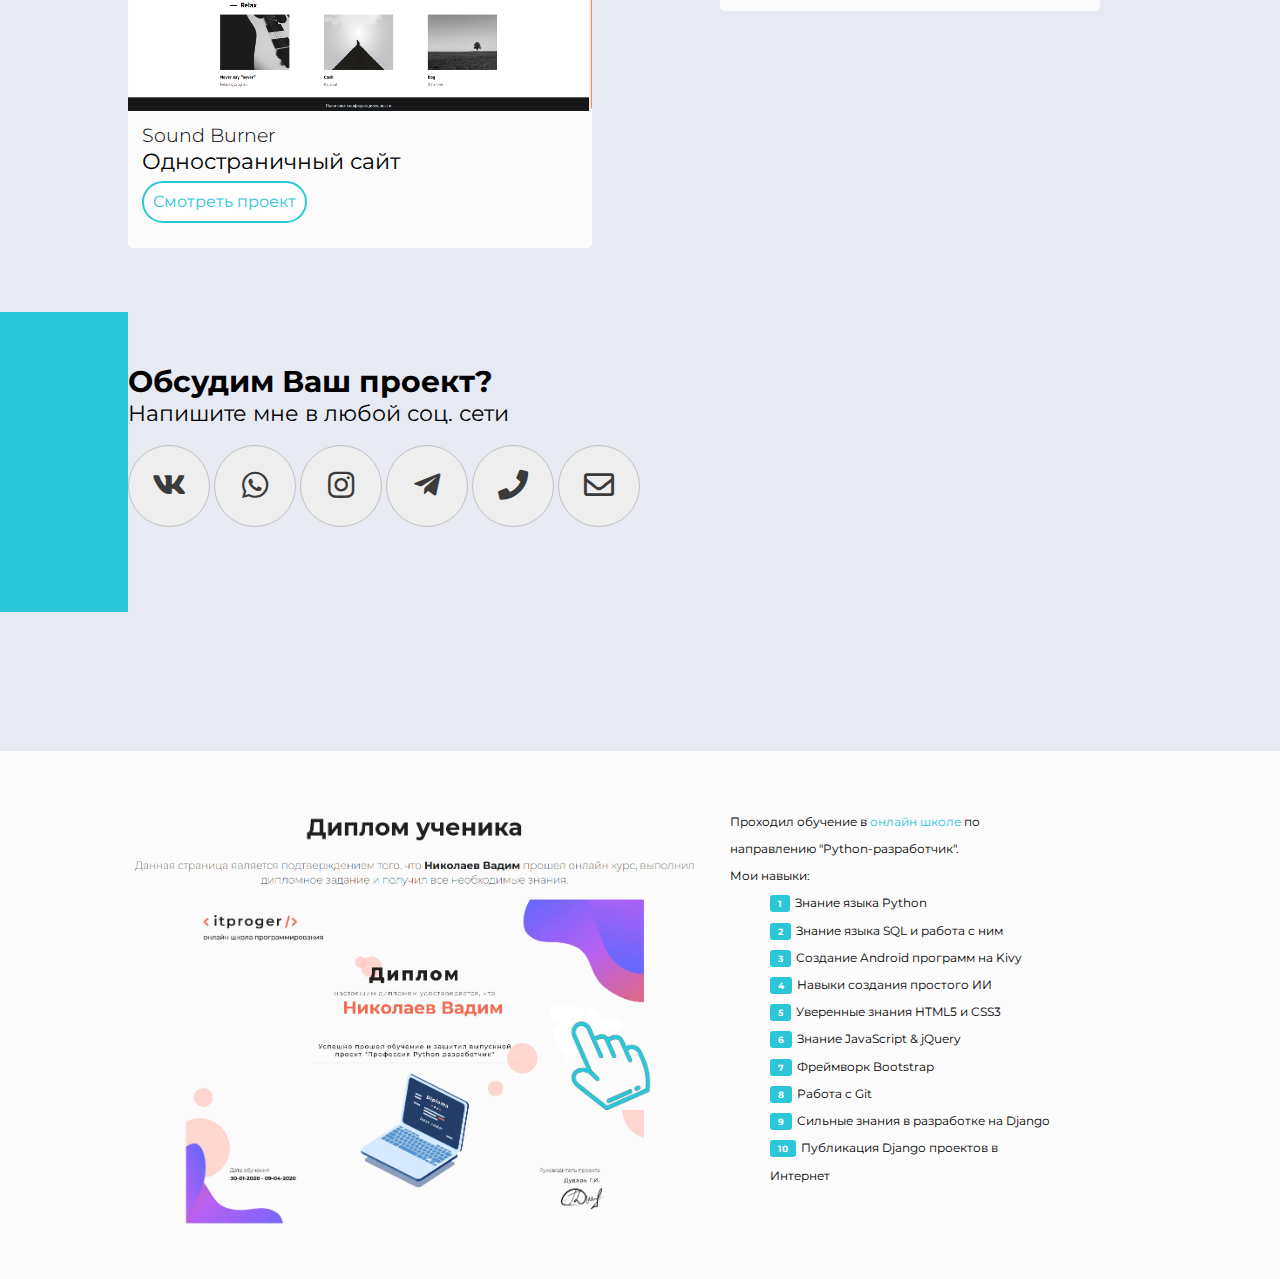
==== commit 6b215b96: "Add files via upload" ====
--- a/index.html
+++ b/index.html
@@ -68,8 +68,8 @@
       <div class="simage">
         <img src="img/sokratim.png" alt="ERROR" class="simage-img">
         <div class="back">
-          <p class="simage-name">Сокра.тим</p>
-          <p class="simage-text">Cайт по сокращению ссылок на Django</p>
+          <p class="simage-name">Сокра.тим | Django</p>
+          <p class="simage-text">Cайт по сокращению ссылок</p>
           <a href="#">Смотреть проект</a>
           <div class="margin-simage"></div>
         </div>
@@ -98,8 +98,8 @@
           <img src="https://i.ytimg.com/vi/j4wErHvze6g/maxresdefault.jpg" alt="ERROR" class="simage-img">
           <div class="back">
             <div id="tab-project"></div>  
-            <p class="simage-name">Online School</p>
-            <p class="simage-text">Полноценный интернет-магазин на Django</p>
+            <p class="simage-name">Online School | Django</p>
+            <p class="simage-text">Полноценный интернет-магазин</p>
             <a href="#" target="_blank">Смотреть проект</a>
             <div class="margin-simage"></div>
           </div>
